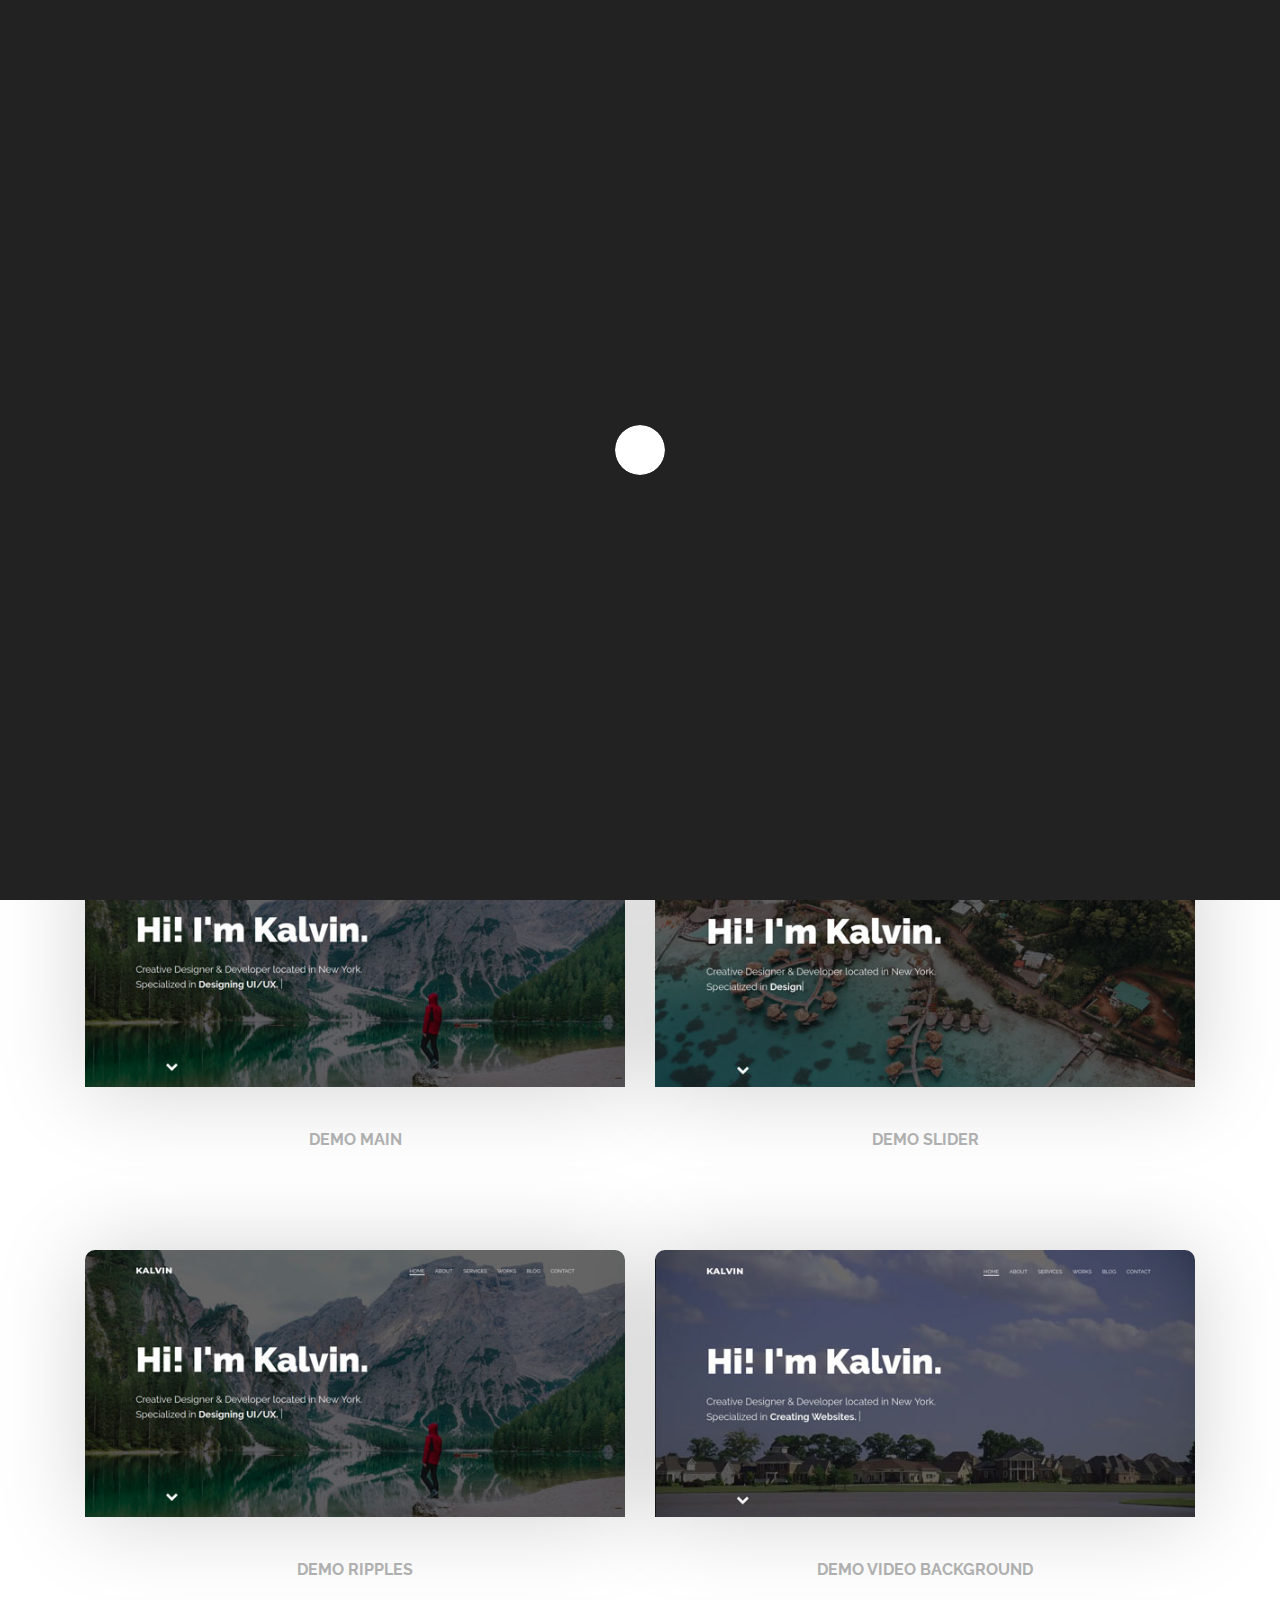
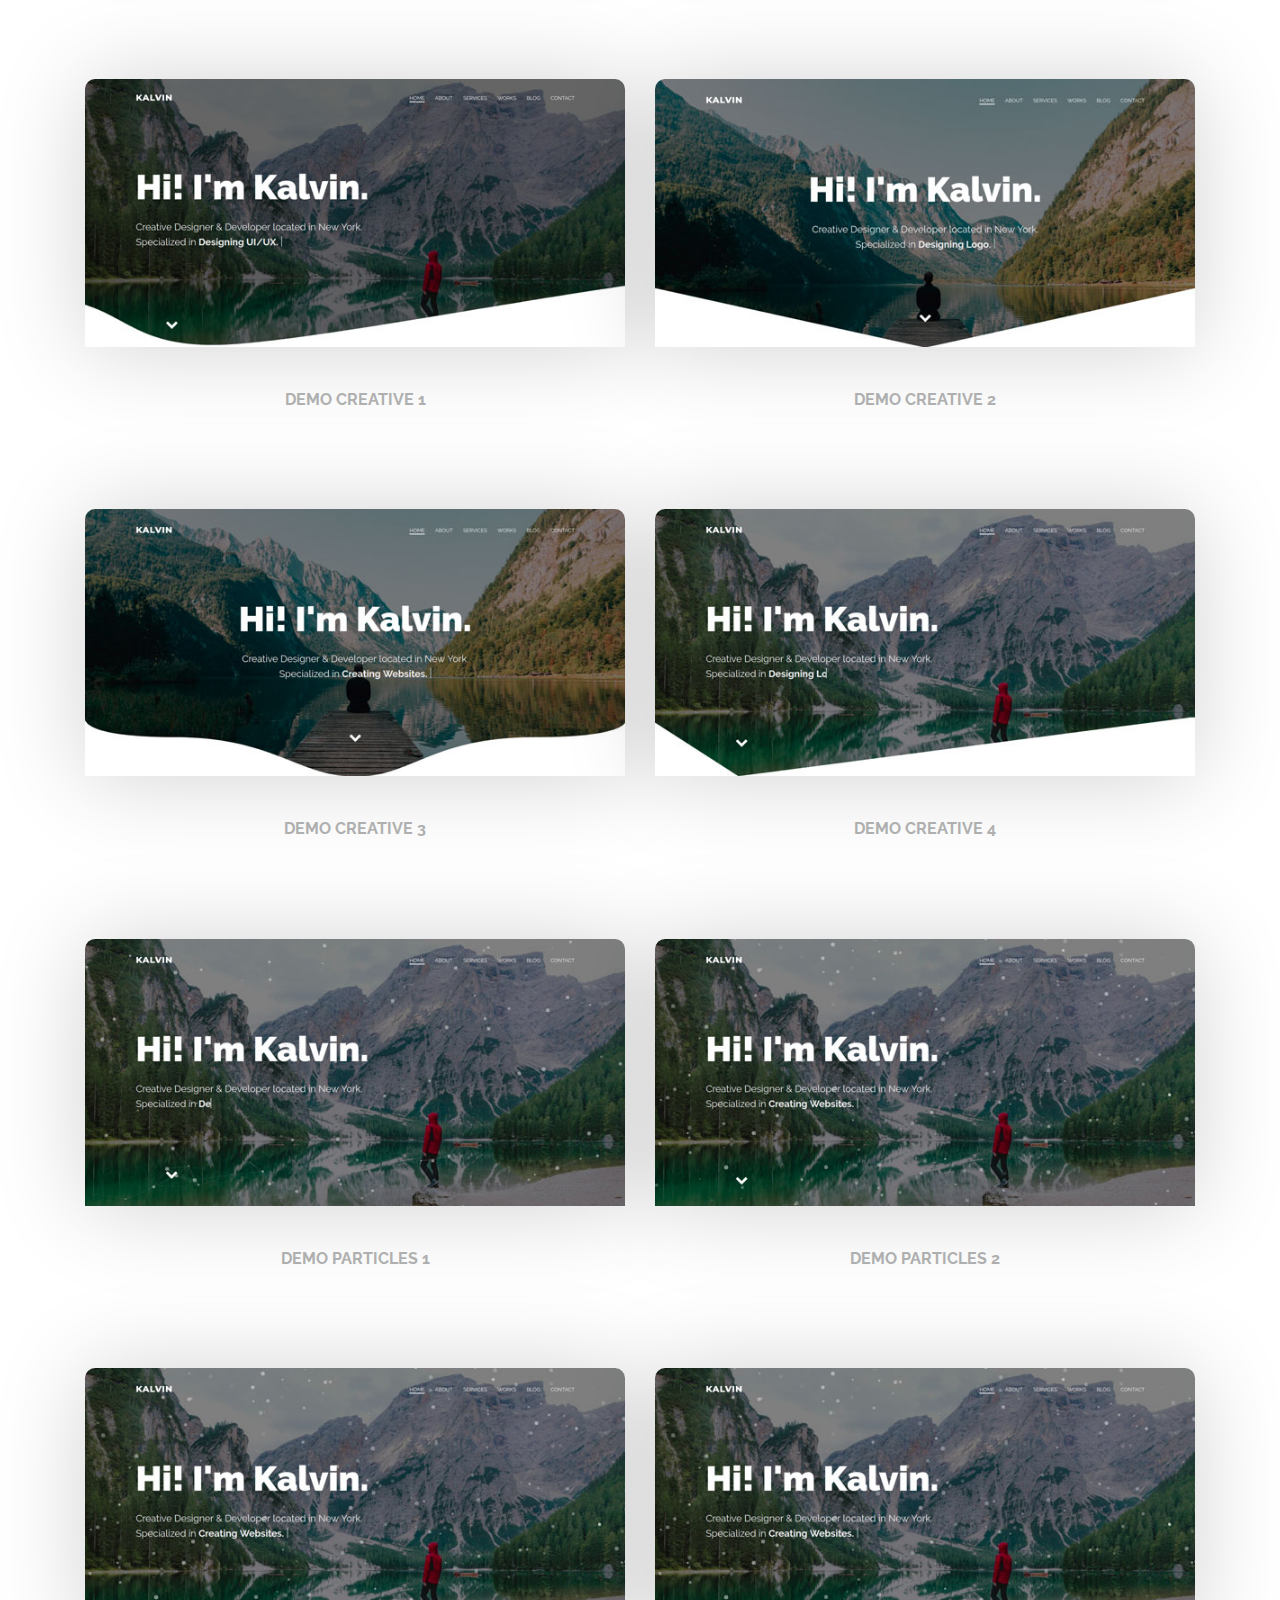
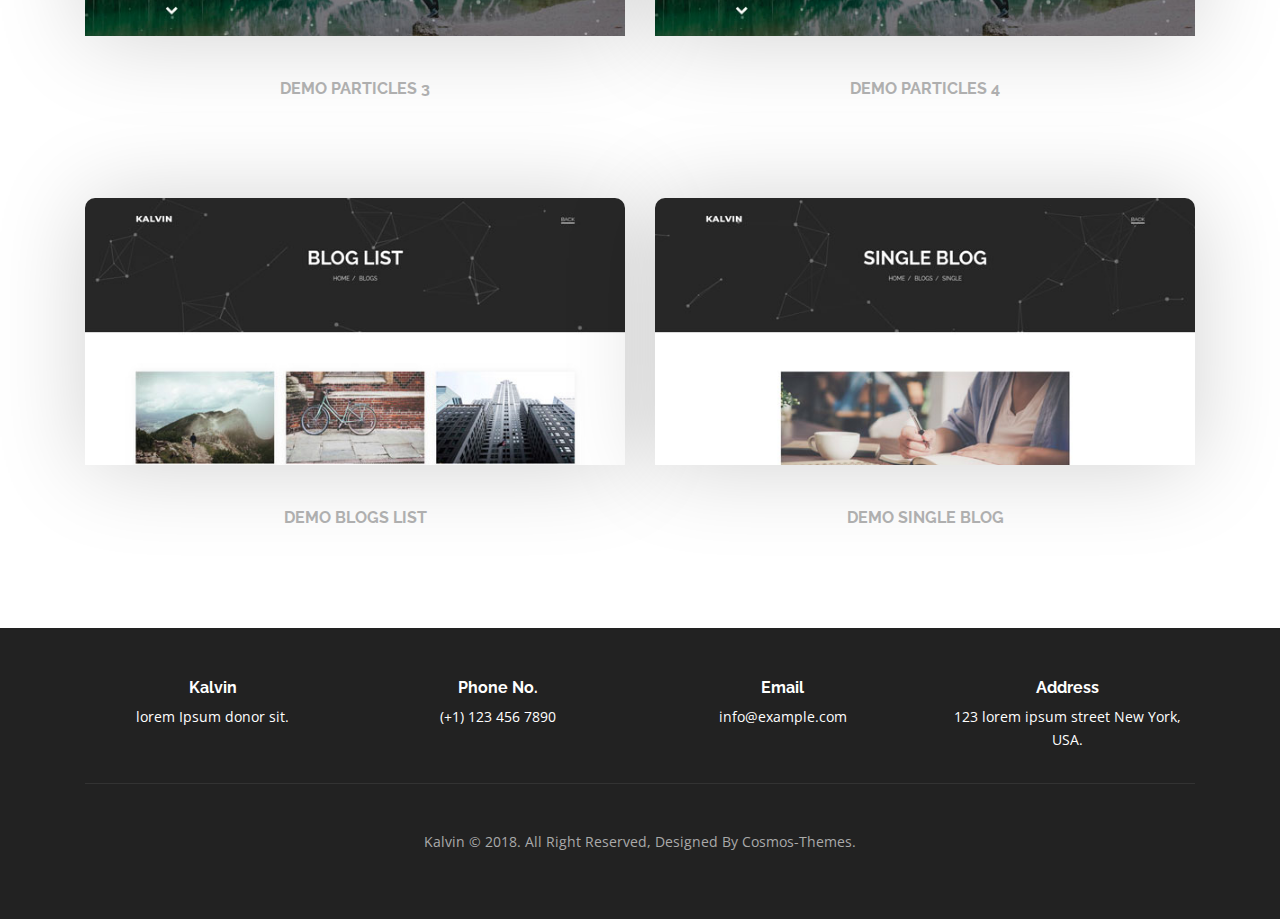
==== index.html @ 749403ce "new template" ====
<!DOCTYPE html>
<html lang="en">
    <head>

        <meta charset="utf-8">
        <meta http-equiv="x-ua-compatible" content="ie=edge">
        <meta name="viewport" content="width=device-width, initial-scale=1.0" />
        <meta name="keywords" content="cosmos-themes, personal, portfolio, creative, designer, onepage, clean, modern, cv, resume">
        <meta name="description" content="Kalvin Portfolio Template">
        <meta name="author" content="cosmos-themes">

        <title>Kalvin - Portfolio Template</title>

        <!-- favicon -->
        <link href="images/favicon.ico" rel="icon" type="image/png">

        <!--Font Awesome css-->
        <link rel="stylesheet" href="css/font-awesome.min.css">

        <!--Bootstrap css-->
        <link rel="stylesheet" href="css/bootstrap.css">

        <!--Owl Carousel css-->
        <link rel="stylesheet" href="css/owl.carousel.min.css">
        <link rel="stylesheet" href="css/owl.theme.default.min.css">

        <!--Magnific Popup css-->
        <link rel="stylesheet" href="css/magnific-popup.css">

        <!-- Google Fonts -->
        <link href="https://fonts.googleapis.com/css?family=Raleway:200,300,400,500,600,700,800,900%7cOpen+Sans:400,600,700,800" rel="stylesheet">

        <!--Site Main Style css-->
        <link rel="stylesheet" href="css/style.css">

        <!--Site Preview Style css-->
        <link rel="stylesheet" href="css/style-preview.css">

        <!-- Global site tag (gtag.js) - Google Analytics -->
        <script async src="https://www.googletagmanager.com/gtag/js?id=UA-122650090-1"></script>
        <script>
            window.dataLayer = window.dataLayer || [];
            function gtag(){dataLayer.push(arguments);}
            gtag('js', new Date());

            gtag('config', 'UA-122650090-1');
        </script>


    </head>
    <body>
        <!--Preloader-->
        <div class="preloader">
            <div class="loader "></div>
        </div>
        <!--Preloader-->

        <!--Navbar Start-->
        <nav class="navbar navbar-expand-lg navbar-dark">
            <div class="container">
                <!-- LOGO -->
                <a class="navbar-brand logo" href="index.html">
                    Kalvin
                </a>

                <button class="navbar-toggler collapsed" type="button" data-toggle="collapse" data-target="#navbarCollapse" aria-controls="navbarCollapse" aria-expanded="false" aria-label="Toggle navigation">
                    <span class="navbar-toggler-icon"></span>
                </button>

                <div class="navbar-collapse collapse" id="navbarCollapse">
                    <ul class="navbar-nav ml-auto">
                        <li class="nav-item">
                            <a target="_blank" href="https://themeforest.net/item/kalvin-portfolio-template/22191766?ref=cosmos-themes" class="nav-link active">Buy Template</a>
                        </li>
                    </ul>
                </div>
            </div>
        </nav>
        <!--Navbar End-->

        <!--Home Section Start-->
        <section id="promo" class="banner banner-preview" style="background-image: url('images/background/home-banner-bg.jpg')" data-stellar-background-ratio=".7">
            <div class="container">
                <!--Banner Content-->
                <div class="banner-caption">
                    <h1 class="cd-headline clip">
                        <span class="blc">Attractive</span>
                        <span class="cd-words-wrapper">
                            <b class="is-visible">Portfolio</b>
                            <b>One Page</b>
                        </span>
                    </h1>
                </div>
                <div class="arrow bounce">
                    <a class="fa fa-chevron-down fa-2x" href="#" data-scroll-nav="1"></a>
                </div>
            </div>
        </section>
        <!--Home Section End-->


        <section class="promo" data-scroll-index="1">
            <div class="container">
                <div class="row">
                    <a href="index-main.html" target="_blank" class="col-md-6 demo">
                        <figure>
                            <img src="images/promo/promo-main.jpg" alt="">
                            <figcaption>Demo Main</figcaption>
                        </figure>
                    </a>
                    <a href="index-slider.html" target="_blank" class="col-md-6 demo">
                        <figure>
                            <img src="images/promo/promo-slider.jpg" alt="">
                            <figcaption>Demo Slider</figcaption>
                        </figure>
                    </a>
                    <a href="index-ripples.html" target="_blank" class="col-md-6 demo">
                        <figure>
                            <img src="images/promo/promo-main.jpg" alt="">
                            <figcaption>Demo Ripples</figcaption>
                        </figure>
                    </a>
                    <a href="index-videobg.html" target="_blank" class="col-md-6 demo">
                        <figure>
                            <img src="images/promo/promo-videobg.jpg" alt="">
                            <figcaption>Demo Video Background</figcaption>
                        </figure>
                    </a>
                    <a href="index-creative1.html" target="_blank" class="col-md-6 demo">
                        <figure>
                            <img src="images/promo/promo-creative1.jpg" alt="">
                            <figcaption>Demo Creative 1</figcaption>
                        </figure>
                    </a>
                    <a href="index-creative2.html" target="_blank" class="col-md-6 demo">
                        <figure>
                            <img src="images/promo/promo-creative2.jpg" alt="">
                            <figcaption>Demo Creative 2</figcaption>
                        </figure>
                    </a>
                    <a href="index-creative3.html" target="_blank" class="col-md-6 demo">
                        <figure>
                            <img src="images/promo/promo-creative3.jpg" alt="">
                            <figcaption>Demo Creative 3</figcaption>
                        </figure>
                    </a>
                    <a href="index-creative4.html" target="_blank" class="col-md-6 demo">
                        <figure>
                            <img src="images/promo/promo-creative4.jpg" alt="">
                            <figcaption>Demo Creative 4</figcaption>
                        </figure>
                    </a>
                    <a href="index-particles1.html" target="_blank" class="col-md-6 demo">
                        <figure>
                            <img src="images/promo/promo-particles1.jpg" alt="">
                            <figcaption>Demo Particles 1</figcaption>
                        </figure>
                    </a>
                    <a href="index-particles2.html" target="_blank" class="col-md-6 demo">
                        <figure>
                            <img src="images/promo/promo-particles2.jpg" alt="">
                            <figcaption>Demo Particles 2</figcaption>
                        </figure>
                    </a>
                    <a href="index-particles3.html" target="_blank" class="col-md-6 demo">
                        <figure>
                            <img src="images/promo/promo-particles2.jpg" alt="">
                            <figcaption>Demo Particles 3</figcaption>
                        </figure>
                    </a>
                    <a href="index-particles4.html" target="_blank" class="col-md-6 demo">
                        <figure>
                            <img src="images/promo/promo-particles2.jpg" alt="">
                            <figcaption>Demo Particles 4</figcaption>
                        </figure>
                    </a>
                    <a href="blogs-page.html" target="_blank" class="col-md-6 demo">
                        <figure>
                            <img src="images/promo/promo-blog-list.jpg" alt="">
                            <figcaption>Demo Blogs List</figcaption>
                        </figure>
                    </a>
                    <a href="single-blog.html" target="_blank" class="col-md-6 demo">
                        <figure>
                            <img src="images/promo/promo-blog-single.jpg" alt="">
                            <figcaption>Demo Single Blog</figcaption>
                        </figure>
                    </a>
                </div>
            </div>
        </section>

        <!--Footer Start-->
        <footer class="pt-50 pb-50">
            <div class="container">
                <div class="row text-center">
                    <div class="col-md-3 col-sm-6">
                        <div class="contact-info">
                            <h5>Kalvin</h4>
                            <p>lorem Ipsum donor sit.</p>
                        </div>
                    </div>
                    <div class="col-md-3 col-sm-6">
                        <div class="contact-info">
                            <h5>Phone No.</h4>
                            <p>(+1) 123 456 7890</p>
                        </div>
                    </div>
                    <div class="col-md-3 col-sm-6">
                        <div class="contact-info">
                            <h5>Email</h4>
                            <p>info@example.com</p>
                        </div>
                    </div>
                    <div class="col-md-3 col-sm-6">
                        <div class="contact-info">
                            <h5>Address</h4>
                            <p>123 lorem ipsum street New York, USA.</p>
                        </div>
                    </div>
                </div>
                <div class="row text-center">
                    <div class="col-md-12">
                        <hr>
                        <p class="copy pt-30">
                            Kalvin &copy; 2018. All Right Reserved, Designed By Cosmos-Themes.
                        </p>
                    </div>
                </div>
            </div>
        </footer>
        <!--Footer End-->

        <!--Jquery js-->
        <script src="https://code.jquery.com/jquery-3.0.0.min.js"></script>
        <!--Bootstrap js-->
        <script src="js/bootstrap.min.js"></script>
        <!--Stellar js-->
        <script src="js/jquery.stellar.js"></script>
        <!--Animated Headline js-->
        <script src="js/animated.headline.js"></script>
        <!--Owl Carousel js-->
        <script src="js/owl.carousel.min.js"></script>
        <!--ScrollIt js-->
        <script src="js/scrollIt.min.js"></script>
        <!--Isotope js-->
        <script src="js/isotope.pkgd.min.js"></script>
        <!--Magnific Popup js-->
        <script src="js/jquery.magnific-popup.min.js"></script>
        <!--Ripples js-->
        <script src="js/jquery.ripples-min.js"></script>
        <!--Site Main js-->
        <script src="js/main.js"></script>

    </body>
</html>
---- css/style.css ----
/************ CSS Styles ************

    Template Name: Kalvin - Portfolio Template
    Author: cosmos-themes
    version: 1.0
    Copyright: 2018

************************************/
/*==================================

        Table of Content

        1. Body and Core Css
        2. Preloader
        3. Navbar
        4. Banner Section
        5. About Section
        6. Services Section
        7. Stats Section
        8. Portfolio Section
        9. Blogs Section
        10. Testimonial Section
        11. Contact Form Section
        12. Footer
        13. Blogs Page
        14. Single Blog Page
        15. Mobile Responsive

==================================*/
/*============ 1. Body and Core Css ============*/
* {
  -webkit-box-sizing: border-box;
  box-sizing: border-box;
  padding: 0;
  margin: 0;
  text-decoration: none !important;
  list-style: none !important;
  outline: none !important; }

h1,
h2,
h3,
h4,
h5,
h6 {
  color: #222; }

img {
  width: 100%;
  height: auto; }

a,
a:hover,
a:focus {
  color: inherit; }

body {
  font-family: "Raleway", san-serif;
  position: relative;
  font-size: 16px;
  line-height: 1.65;
  color: #484848;
  -webkit-font-smoothing: antialiased; }

p {
  font-size: 16px;
  line-height: 1.65;
  font-family: "Open Sans", sans-serif; }

span {
  display: inline-block; }

/*===========Margin And Paddings============*/
.mt-0 {
  margin-top: 0 !important; }

.mt-5 {
  margin-top: 5px !important; }

.mt-10 {
  margin-top: 10px !important; }

.mt-15 {
  margin-top: 15px !important; }

.mt-20 {
  margin-top: 20px !important; }

.mt-25 {
  margin-top: 25px !important; }

.mt-30 {
  margin-top: 30px !important; }

.mt-35 {
  margin-top: 35px !important; }

.mt-40 {
  margin-top: 40px !important; }

.mt-45 {
  margin-top: 45px !important; }

.mt-50 {
  margin-top: 50px !important; }

.mt-55 {
  margin-top: 55px !important; }

.mt-60 {
  margin-top: 60px !important; }

.mt-62 {
  margin-top: 62px !important; }

.mt-65 {
  margin-top: 65px !important; }

.mt-70 {
  margin-top: 70px !important; }

.mt-75 {
  margin-top: 75px !important; }

.mt-80 {
  margin-top: 80px !important; }

.mt-85 {
  margin-top: 85px !important; }

.mt-90 {
  margin-top: 90px !important; }

.mt-95 {
  margin-top: 95px !important; }

.mt-100 {
  margin-top: 100px !important; }

/* Custom Margin Bottom */
.mb-0 {
  margin-bottom: 0 !important; }

.mb-5 {
  margin-bottom: 5px !important; }

.mb-10 {
  margin-bottom: 10px !important; }

.mb-15 {
  margin-bottom: 15px !important; }

.mb-20 {
  margin-bottom: 20px !important; }

.mb-25 {
  margin-bottom: 25px !important; }

.mb-30 {
  margin-bottom: 30px !important; }

.mb-35 {
  margin-bottom: 35px !important; }

.mb-40 {
  margin-bottom: 40px !important; }

.mb-45 {
  margin-bottom: 45px !important; }

.mb-50 {
  margin-bottom: 50px !important; }

.mb-55 {
  margin-bottom: 55px !important; }

.mb-60 {
  margin-bottom: 60px !important; }

.mb-62 {
  margin-bottom: 62px !important; }

.mb-65 {
  margin-bottom: 65px !important; }

.mb-70 {
  margin-bottom: 70px !important; }

.mb-75 {
  margin-bottom: 75px !important; }

.mb-80 {
  margin-bottom: 80px !important; }

.mb-85 {
  margin-bottom: 85px !important; }

.mb-90 {
  margin-bottom: 90px !important; }

.mb-95 {
  margin-bottom: 95px !important; }

.mb-100 {
  margin-bottom: 100px !important; }

.m-0 {
  margin: 0px !important; }

/* Custom Padding top */
.pt-0 {
  padding-top: 0 !important; }

.pt-5 {
  padding-top: 5px !important; }

.pt-10 {
  padding-top: 10px !important; }

.pt-15 {
  padding-top: 15px !important; }

.pt-20 {
  padding-top: 20px !important; }

.pt-25 {
  padding-top: 25px !important; }

.pt-30 {
  padding-top: 30px !important; }

.pt-35 {
  padding-top: 35px !important; }

.pt-40 {
  padding-top: 40px !important; }

.pt-45 {
  padding-top: 45px !important; }

.pt-50 {
  padding-top: 50px !important; }

.pt-55 {
  padding-top: 55px !important; }

.pt-60 {
  padding-top: 60px !important; }

.pt-65 {
  padding-top: 65px !important; }

.pt-70 {
  padding-top: 70px !important; }

.pt-75 {
  padding-top: 75px !important; }

.pt-80 {
  padding-top: 80px !important; }

.pt-85 {
  padding-top: 85px !important; }

.pt-90 {
  padding-top: 90px !important; }

.pt-95 {
  padding-top: 95px !important; }

.pt-100 {
  padding-top: 100px !important; }

/* Custom Padding top */
.pb-0 {
  padding-bottom: 0 !important; }

.pb-5 {
  padding-bottom: 5px !important; }

.pb-10 {
  padding-bottom: 10px !important; }

.pb-15 {
  padding-bottom: 15px !important; }

.pb-20 {
  padding-bottom: 20px !important; }

.pb-25 {
  padding-bottom: 25px !important; }

.pb-30 {
  padding-bottom: 30px !important; }

.pb-35 {
  padding-bottom: 35px !important; }

.pb-40 {
  padding-bottom: 40px !important; }

.pb-45 {
  padding-bottom: 45px !important; }

.pb-50 {
  padding-bottom: 50px !important; }

.pb-55 {
  padding-bottom: 55px !important; }

.pb-60 {
  padding-bottom: 60px !important; }

.pb-65 {
  padding-bottom: 65px !important; }

.pb-70 {
  padding-bottom: 70px !important; }

.pb-75 {
  padding-bottom: 75px !important; }

.pb-80 {
  padding-bottom: 80px !important; }

.pb-85 {
  padding-bottom: 85px !important; }

.pb-90 {
  padding-bottom: 90px !important; }

.pb-95 {
  padding-bottom: 95px !important; }

.pb-100 {
  padding-bottom: 100px !important; }

.p-0 {
  padding: 0 !important; }

/*===========Helpers Css============*/
.heading {
  margin-bottom: 50px; }
  .heading h6 {
    font-size: 16px;
    font-weight: 500;
    margin-bottom: 10px;
    text-transform: uppercase; }
  .heading h2 {
    font-size: 32px;
    font-weight: 600;
    text-transform: uppercase; }

.owl-theme .owl-dot span {
  width: 20px !important; }

.bg-gray {
  background-color: #f2f2f2; }

.main-btn {
  display: inline-block;
  background-color: #222;
  padding: 10px 20px;
  border: 2px solid #222;
  color: #fff;
  text-transform: uppercase;
  -webkit-transition: .2s background-color ease;
  -o-transition: .2s background-color ease;
  transition: .2s background-color ease;
  font-size: 13px;
  font-weight: 600;
  cursor: pointer; }
  .main-btn:hover {
    color: #222;
    background-color: transparent; }

.bread-crumb a {
  color: #fff;
  display: inline-block;
  margin: 0 10px;
  position: relative;
  font-size: 14px;
  text-transform: uppercase; }
  .bread-crumb a:before {
    content: "/";
    position: absolute;
    right: -15px; }
  .bread-crumb a:last-child:before {
    display: none; }

blockquote {
  font-size: 15px;
  color: #222;
  border-left: 4px solid #222;
  padding-left: 20px;
  margin: 40px 0;
  font-weight: 500; }

/*============ 2. Preloader  ============*/
.preloader {
  position: fixed;
  background-color: #fff;
  z-index: 9999;
  height: 100%;
  width: 100%;
  -webkit-transition: .1s all ease;
  -o-transition: .1s all ease;
  transition: .1s all ease;
  -webkit-transition-delay: .5s;
  -o-transition-delay: .5s;
  transition-delay: .5s; }
  .preloader.loaded {
    opacity: 0;
    visibility: hidden; }
  .preloader:before, .preloader:after {
    content: "";
    position: absolute;
    height: 50%;
    width: 100%;
    background-color: #222;
    -webkit-transition: .5s all ease;
    -o-transition: .5s all ease;
    transition: .5s all ease; }
  .preloader:before {
    top: 0;
    left: 0; }
  .preloader:after {
    bottom: 0;
    left: 0; }
  .preloader.loaded:before, .preloader.loaded:after {
    height: 0%; }

.preloader .loader {
  width: 50px;
  height: 50px;
  -webkit-border-radius: 50%;
  border-radius: 50%;
  position: fixed;
  top: 50%;
  left: 50%;
  -webkit-transform: translate(-50%, -50%);
  -ms-transform: translate(-50%, -50%);
  transform: translate(-50%, -50%);
  z-index: 1;
  background-color: #fff;
  -webkit-transition: .2s all ease;
  -o-transition: .2s all ease;
  transition: .2s all ease;
  -webkit-animation: 1s infinite ease-in-out;
  animation: 1s infinite ease-in-out; }
  .preloader .loader:before, .preloader .loader:after {
    -webkit-animation: .8s infinite ease-in-out;
    animation: .8s infinite ease-in-out;
    width: 100%;
    height: 100%;
    -webkit-border-radius: 50%;
    border-radius: 50%;
    position: absolute;
    top: 0;
    left: 0; }
  .preloader .loader:before {
    content: '';
    border: 10px solid #222;
    top: -10px;
    left: -10px;
    -webkit-box-sizing: content-box;
    box-sizing: content-box;
    -webkit-animation-name: anim-loader;
    animation-name: anim-loader; }

.preloader.loaded .loader {
  opacity: 0; }

@-webkit-keyframes anim-loader {
  0% {
    -webkit-transform: scale(0);
    transform: scale(0); }
  100% {
    -webkit-transform: scale(1);
    transform: scale(1); } }

@keyframes anim-loader {
  0% {
    -webkit-transform: scale(0);
    transform: scale(0); }
  100% {
    -webkit-transform: scale(1);
    transform: scale(1); } }

/*============ 3. Navbar ============*/
nav.navbar {
  position: absolute;
  width: 100%;
  top: 0;
  z-index: 999;
  padding-top: 30px;
  padding-bottom: 20px;
  -webkit-transition: all .5s ease;
  -o-transition: all .5s ease;
  transition: all .5s ease; }
  nav.navbar .logo {
    font-size: 22px;
    font-weight: 800;
    text-transform: uppercase;
    letter-spacing: 1px;
    color: #fff;
    font-family: 'Montserrat', sans-serif; }
  nav.navbar .navbar-toggler {
    border: 0; }
    nav.navbar .navbar-toggler .navbar-toggler-icon {
      background-image: url("data:image/svg+xml;charset=utf8,%3Csvg viewBox='0 0 32 32' xmlns='http://www.w3.org/2000/svg'%3E%3Cpath stroke='rgba(255,255,255, 1)' stroke-width='2' stroke-linecap='round' stroke-miterlimit='10' d='M4 8h24M4 16h24M4 24h24'/%3E%3C/svg%3E"); }
  nav.navbar .nav-item {
    font-size: 13px;
    font-weight: 400;
    padding-right: 13px;
    padding-left: 13px;
    color: #fff;
    text-transform: uppercase; }
    nav.navbar .nav-item:first-child {
      padding-left: 0; }
    nav.navbar .nav-item:last-child {
      padding-right: 0; }
    nav.navbar .nav-item .nav-link {
      color: #fff;
      position: relative;
      text-decoration: none;
      padding: 0; }
      nav.navbar .nav-item .nav-link:before {
        content: "";
        position: absolute;
        width: 100%;
        height: 2px;
        bottom: 0;
        left: 0;
        background-color: #fff;
        visibility: hidden;
        -webkit-transform: scaleX(0);
        -ms-transform: scaleX(0);
        transform: scaleX(0);
        -webkit-transition: all 0.3s ease-in-out 0s;
        -o-transition: all 0.3s ease-in-out 0s;
        transition: all 0.3s ease-in-out 0s; }
      nav.navbar .nav-item .nav-link.active:before {
        visibility: visible;
        -webkit-transform: scaleX(1);
        -ms-transform: scaleX(1);
        transform: scaleX(1); }

nav.fixed-top {
  position: fixed;
  padding-top: 13px;
  padding-bottom: 13px;
  background-color: #fff;
  -webkit-box-shadow: 0px 0px 18px 1px rgba(0, 0, 0, 0.1);
  box-shadow: 0px 0px 18px 1px rgba(0, 0, 0, 0.1); }
  nav.fixed-top .logo {
    color: #000; }
    nav.fixed-top .logo:focus, nav.fixed-top .logo:hover {
      color: #000; }
  nav.fixed-top .navbar-toggler .navbar-toggler-icon {
    background-image: url("data:image/svg+xml;charset=utf8,%3Csvg viewBox='0 0 32 32' xmlns='http://www.w3.org/2000/svg'%3E%3Cpath stroke='rgba(0,0,0, 1)' stroke-width='2' stroke-linecap='round' stroke-miterlimit='10' d='M4 8h24M4 16h24M4 24h24'/%3E%3C/svg%3E"); }
  nav.fixed-top .nav-item {
    color: #000; }
    nav.fixed-top .nav-item .nav-link {
      color: #000 !important; }
      nav.fixed-top .nav-item .nav-link:before {
        background-color: #000; }

/*============ 4. Banner Section============*/
.banner {
  width: 100%;
  -webkit-background-size: cover;
  background-size: cover;
  background-repeat: no-repeat;
  position: relative;
  overflow: hidden; }
  .banner:after {
    content: " ";
    position: absolute;
    top: 0;
    bottom: 0;
    left: 0;
    right: 0;
    background-color: #000;
    z-index: 2;
    opacity: .5; }
  .banner .banner-caption {
    top: 50%;
    position: absolute;
    color: #fff;
    z-index: 11;
    width: 100%;
    -webkit-transform: translateY(-50%);
    -ms-transform: translateY(-50%);
    transform: translateY(-50%); }
    .banner .banner-caption h1 {
      font-size: 88px;
      font-weight: 900;
      color: #fff; }
    .banner .banner-caption p {
      font-size: 24px;
      font-family: "Raleway", san-serif;
      color: #eee; }

.cd-headline {
  font-size: 3rem;
  line-height: 1.2; }

.cd-words-wrapper {
  display: inline-block;
  position: relative;
  text-align: left; }

.cd-words-wrapper b {
  display: inline-block;
  position: absolute;
  white-space: nowrap;
  left: 0;
  top: 0; }

.cd-words-wrapper b.is-visible {
  position: relative; }

.no-js .cd-words-wrapper b {
  opacity: 0; }

.no-js .cd-words-wrapper b.is-visible {
  opacity: 1; }

/* xclip */
.cd-headline.clip span {
  display: inline-block;
  padding: .2em 0; }

.cd-headline.clip .cd-words-wrapper {
  overflow: hidden;
  vertical-align: top; }

.cd-headline.clip .cd-words-wrapper::after {
  /* line */
  content: '';
  position: absolute;
  top: 10%;
  right: 0;
  width: 2px;
  height: 70%;
  background-color: #aebcb9; }

.cd-headline.clip b {
  opacity: 0; }

.cd-headline b.is-visible {
  opacity: 1;
  font-weight: 700; }

.arrow {
  position: absolute;
  bottom: 10vh;
  width: 100vw;
  z-index: 20;
  padding-left: 75px; }
  .arrow a {
    color: #fff; }

.bounce {
  -webkit-animation: bounce 2s infinite;
  animation: bounce 2s infinite; }

@-webkit-keyframes bounce {
  0%, 20%, 50%, 80%, 100% {
    -webkit-transform: translateY(0);
    transform: translateY(0); }
  40% {
    -webkit-transform: translateY(-30px);
    transform: translateY(-30px); }
  60% {
    -webkit-transform: translateY(-15px);
    transform: translateY(-15px); } }

@keyframes bounce {
  0%, 20%, 50%, 80%, 100% {
    -webkit-transform: translateY(0);
    transform: translateY(0); }
  40% {
    -webkit-transform: translateY(-30px);
    transform: translateY(-30px); }
  60% {
    -webkit-transform: translateY(-15px);
    transform: translateY(-15px); } }

/*===Slider Page===*/
.banner .banner-slider {
  position: absolute;
  left: 0;
  top: 0;
  width: 100%;
  z-index: -1; }

/*===Creative Page===*/
#home-svg {
  height: 150px;
  width: 100vw;
  position: absolute;
  bottom: 0px;
  left: 0;
  z-index: 3; }
  #home-svg .p-curve {
    fill: #fff; }

/*===Center Banner Captions===*/
.banner-centered .banner-caption {
  text-align: center; }

.banner-centered .arrow {
  padding-left: 0;
  text-align: center; }

/*===Banner Particles 1===*/
.banner #particles-js {
  position: absolute;
  top: 0;
  left: 0;
  height: 100vh;
  width: 100%;
  z-index: 15; }

/*============ 5. About Section ============*/
section.about .about-img {
  position: relative; }
  section.about .about-img:before {
    content: "";
    background-color: #f2f2f2;
    width: 100%;
    height: 100%;
    position: absolute;
    bottom: -10%;
    left: -10%;
    z-index: 0; }
  section.about .about-img img {
    position: relative;
    width: 100%;
    z-index: 1;
    -webkit-box-shadow: 0 0 85px 0 rgba(0, 0, 0, 0.14);
    box-shadow: 0 0 85px 0 rgba(0, 0, 0, 0.14); }

section.about .about-content .about-heading {
  margin-bottom: 20px; }
  section.about .about-content .about-heading h2 {
    font-size: 32px;
    font-weight: 600;
    text-transform: uppercase; }
  section.about .about-content .about-heading span {
    font-family: "Raleway", san-serif;
    color: #222;
    font-size: 19px; }

section.about .about-content p {
  line-height: 28px; }

section.about .about-content .social-icons {
  margin-top: 30px; }
  section.about .about-content .social-icons a {
    display: inline-block;
    font-size: 15px;
    line-height: 26px;
    text-align: center;
    margin-right: 10px;
    background-color: #222;
    -webkit-border-radius: 50%;
    border-radius: 50%;
    border: 2px solid #222;
    width: 30px;
    height: 30px;
    -webkit-transition: .2s all ease;
    -o-transition: .2s all ease;
    transition: .2s all ease; }
    section.about .about-content .social-icons a .fa {
      color: #fff;
      -webkit-transition: .2s all ease;
      -o-transition: .2s all ease;
      transition: .2s all ease; }
    section.about .about-content .social-icons a:hover {
      border: 2px solid #222;
      background: transparent;
      line-height: 26px; }
      section.about .about-content .social-icons a:hover .fa {
        color: #222; }

section.about .about-content .about-button {
  margin-top: 40px; }

/*============ 6. Services Section ============*/
section.services .service-item {
  text-align: center;
  margin-bottom: 50px; }
  section.services .service-item .icon {
    color: #222;
    display: inline-block;
    margin-bottom: 20px;
    width: 80px;
    height: 80px;
    line-height: 78px;
    font-size: 30px;
    border: 1px solid #e3e3e3;
    -webkit-border-radius: 50%;
    border-radius: 50%;
    -webkit-transition: .5s all ease;
    -o-transition: .5s all ease;
    transition: .5s all ease; }
  section.services .service-item h4 {
    font-size: 18px;
    font-weight: 700;
    margin-bottom: 16px;
    text-transform: uppercase; }
  section.services .service-item:hover .icon {
    -webkit-box-shadow: 0 5px 30px #e3e3e3;
    box-shadow: 0 5px 30px #e3e3e3;
    border-color: #f2f2f2; }

/*============ 7. Stats Section ============*/
.stats {
  -webkit-background-size: cover;
  background-size: cover;
  background-repeat: no-repeat;
  background-position: center;
  background-attachment: fixed;
  position: relative;
  overflow: hidden; }
  .stats:after {
    content: " ";
    position: absolute;
    top: 0;
    bottom: 0;
    left: 0;
    right: 0;
    background-color: #000;
    z-index: 2;
    opacity: .60; }
  .stats .single-stat {
    text-align: center;
    color: #fff;
    z-index: 10;
    position: relative; }
    .stats .single-stat .stat-icon .fa {
      font-size: 30px;
      padding-bottom: 10px;
      margin-bottom: 10px;
      border-bottom: 3px solid #fff; }
    .stats .single-stat h2 {
      color: #fff;
      font-weight: 800; }
    .stats .single-stat p {
      font-weight: 600;
      margin-bottom: 30px; }

/*============ 8. Portfolio Section ============*/
section.portfolio .portfolio-filter {
  margin-bottom: 40px; }
  section.portfolio .portfolio-filter ul li {
    display: inline-block;
    font-size: 14px;
    margin-right: 20px;
    color: #222;
    position: relative;
    font-family: "Raleway", san-serif;
    cursor: pointer;
    text-transform: uppercase; }
    section.portfolio .portfolio-filter ul li:last-child {
      margin-right: 0; }
      section.portfolio .portfolio-filter ul li:last-child:before {
        visibility: hidden; }
    section.portfolio .portfolio-filter ul li:before {
      content: "/";
      position: absolute;
      right: -15px;
      font-weight: 400; }
    section.portfolio .portfolio-filter ul li.sel-item {
      font-weight: 600; }

section.portfolio .portfolio-items .item {
  margin-bottom: 30px; }
  section.portfolio .portfolio-items .item .item-content {
    position: relative;
    overflow: hidden; }
    section.portfolio .portfolio-items .item .item-content:before {
      content: "";
      position: absolute;
      top: 10px;
      right: 10px;
      bottom: 10px;
      left: 10px;
      background-color: rgba(255, 255, 255, 0.9);
      opacity: 0;
      -webkit-transform: scale(0.8);
      -ms-transform: scale(0.8);
      transform: scale(0.8);
      -webkit-transition: .5s all ease;
      -o-transition: .5s all ease;
      transition: .5s all ease; }
    section.portfolio .portfolio-items .item .item-content:hover:before {
      -webkit-transform: scale(1);
      -ms-transform: scale(1);
      transform: scale(1);
      opacity: 1; }
    section.portfolio .portfolio-items .item .item-content .item-overlay {
      position: absolute;
      width: 100%;
      top: 50%;
      -webkit-transform: translateY(-50%);
      -ms-transform: translateY(-50%);
      transform: translateY(-50%);
      text-align: center; }
      section.portfolio .portfolio-items .item .item-content .item-overlay h6 {
        text-transform: uppercase;
        -webkit-transform: translateY(-10px);
        -ms-transform: translateY(-10px);
        transform: translateY(-10px);
        opacity: 0;
        -webkit-transition: .5s all ease;
        -o-transition: .5s all ease;
        transition: .5s all ease;
        font-size: 14px;
        font-weight: 800;
        letter-spacing: 1px; }
      section.portfolio .portfolio-items .item .item-content .item-overlay .icons .icon {
        -webkit-transform: translateY(10px);
        -ms-transform: translateY(10px);
        transform: translateY(10px);
        -webkit-transition: .5s all ease;
        -o-transition: .5s all ease;
        transition: .5s all ease;
        opacity: 0; }
        section.portfolio .portfolio-items .item .item-content .item-overlay .icons .icon a {
          display: inline-block;
          -webkit-transition: .5s all ease;
          -o-transition: .5s all ease;
          transition: .5s all ease;
          height: 40px;
          width: 40px;
          margin-top: 30px;
          background-color: #fff;
          font-size: 22px;
          line-height: 40px;
          color: #222;
          -webkit-border-radius: 20%;
          border-radius: 20%;
          -webkit-box-shadow: 0 0 10px rgba(0, 0, 0, 0.45);
          box-shadow: 0 0 10px rgba(0, 0, 0, 0.45); }
    section.portfolio .portfolio-items .item .item-content:hover .item-overlay h6, section.portfolio .portfolio-items .item .item-content:hover .item-overlay .icons .icon {
      -webkit-transform: translateY(0);
      -ms-transform: translateY(0);
      transform: translateY(0);
      opacity: 1; }

/*============ 9. Blogs Section ============*/
.blogs .owl-carousel .owl-stage-outer {
  padding: 15px 0; }

.blogs .blog-item {
  -webkit-box-shadow: 0px 0px 30px -4px rgba(0, 0, 0, 0.1);
  box-shadow: 0px 0px 30px -4px rgba(0, 0, 0, 0.1); }
  .blogs .blog-item .blog-img {
    position: relative;
    overflow: hidden; }
    .blogs .blog-item .blog-img img {
      display: block;
      width: 100%;
      -webkit-transition: all .5s;
      -o-transition: all .5s;
      transition: all .5s; }
      .blogs .blog-item .blog-img img:hover {
        -webkit-transform: scale(1.15);
        -ms-transform: scale(1.15);
        transform: scale(1.15); }
  .blogs .blog-item .blog-content {
    padding: 30px 15px 15px;
    background: #fff; }
    .blogs .blog-item .blog-content h3 {
      font-size: 20px;
      font-weight: 600;
      color: #222;
      margin-bottom: 15px; }
    .blogs .blog-item .blog-content p {
      padding-bottom: 20px;
      border-bottom: 1px solid #f7f7f7;
      margin-bottom: 0; }
    .blogs .blog-item .blog-content .blog-meta {
      padding-top: 15px; }
      .blogs .blog-item .blog-content .blog-meta span {
        font-size: 13px;
        color: #748182; }
      .blogs .blog-item .blog-content .blog-meta .more {
        color: #222;
        border-bottom: 1px solid #aaa;
        font-weight: 600; }
      .blogs .blog-item .blog-content .blog-meta .date {
        float: right; }

.blog-list .blog-item {
  margin-bottom: 50px; }

/*============ 10. Testimonial Section ============*/
.testimonials {
  -webkit-background-size: cover;
  background-size: cover;
  background-repeat: no-repeat;
  background-position: center;
  background-attachment: fixed;
  position: relative;
  overflow: hidden; }
  .testimonials:after {
    content: " ";
    position: absolute;
    top: 0;
    bottom: 0;
    left: 0;
    right: 0;
    background-color: #000;
    z-index: 2;
    opacity: .60; }
  .testimonials .container {
    position: relative;
    z-index: 10; }
  .testimonials .testimonial-item .author-img {
    width: 120px;
    height: 120px;
    -webkit-border-radius: 50%;
    border-radius: 50%;
    overflow: hidden;
    margin: 0 auto 15px; }
  .testimonials .testimonial-item p {
    word-spacing: 2px;
    color: #fff; }
  .testimonials .testimonial-item h5 {
    font-size: 24px;
    font-weight: 600;
    margin: 20px 0 5px;
    color: #fff; }
  .testimonials .testimonial-item span {
    font-size: 14px;
    font-weight: 600;
    color: #fff;
    margin-bottom: 20px;
    display: block; }

/*============ 11. Contact Section ============*/
.contact .single-info {
  position: relative;
  padding: 30px;
  margin-bottom: 15px;
  background-color: #f5f5f5;
  -webkit-box-shadow: 0 0 20px rgba(0, 0, 0, 0.2);
  box-shadow: 0 0 20px rgba(0, 0, 0, 0.2); }
  .contact .single-info .info-icon {
    position: absolute;
    top: 25px;
    left: 30px;
    width: 50px;
    height: 50px;
    font-size: 18px;
    color: #fff;
    background-color: #222;
    text-align: center;
    line-height: 50px;
    -webkit-border-radius: 50%;
    border-radius: 50%; }
  .contact .single-info .info-content {
    padding-left: 70px; }
    .contact .single-info .info-content h5 {
      margin-bottom: 5px;
      text-transform: capitalize;
      font-size: 14px;
      font-weight: 700;
      line-height: 1.2; }
    .contact .single-info .info-content p {
      margin-bottom: 0;
      font-size: 15px; }

.contact #contact-form .form-group {
  margin-bottom: 24px; }
  .contact #contact-form .form-group .form-control {
    font-size: 14px;
    font-family: "Open Sans", sans-serif;
    -webkit-box-shadow: none;
    box-shadow: none;
    -webkit-border-radius: 0;
    border-radius: 0;
    color: #222;
    border: 0;
    border-bottom: 2px solid #222;
    height: 3em;
    -webkit-transition: all .4s ease;
    -o-transition: all .4s ease;
    transition: all .4s ease; }
  .contact #contact-form .form-group textarea.form-control {
    height: auto;
    resize: none; }
  .contact #contact-form .form-group .con-error {
    border-color: red; }

.contact #contact-form .form-control:hover, .contact #contact-form .form-control:active, .contact #contact-form .form-control:focus {
  -webkit-box-shadow: none;
  -moz-webkit-box-shadow: none;
  box-shadow: none;
  border-color: #222; }

/*============ 12. Footer  ============*/
footer {
  background: #222; }
  footer .contact-info h5 {
    color: #fff;
    font-size: 16px;
    font-weight: 700; }
  footer .contact-info p {
    color: #fff;
    font-size: 14px; }
  footer hr {
    border-color: #333; }
  footer .copy {
    font-size: 14px;
    color: #aaa; }

/*============ 13. Blogs Page ============*/
section.banner-blog {
  height: 50vh;
  background-color: #222;
  position: relative;
  overflow: hidden; }
  section.banner-blog #particles-js {
    width: 100%;
    height: 100%; }
  section.banner-blog .banner-caption {
    position: absolute;
    top: 50%;
    -webkit-transform: translateY(-50%);
    -ms-transform: translateY(-50%);
    transform: translateY(-50%);
    width: 100%;
    text-align: center; }
    section.banner-blog .banner-caption h1 {
      color: #fff;
      font-size: 48px;
      font-weight: 700;
      text-transform: uppercase; }

/*============ 14. Single Blog Page ============*/
.blog-detail .blog-heading {
  margin-bottom: 30px; }
  .blog-detail .blog-heading h2 {
    font-size: 32px;
    font-weight: 700;
    margin: 25px 0 10px 0; }
  .blog-detail .blog-heading .blog-meta span {
    font-size: 14px; }

.blog-detail .blog-content {
  margin-bottom: 90px; }
  .blog-detail .blog-content p {
    line-height: 28px; }

.blog-detail .comment-title {
  font-size: 24px;
  font-weight: bold;
  margin-bottom: 20px; }

.blog-detail ul.post-comment {
  float: left; }
  .blog-detail ul.post-comment li {
    width: 100%;
    float: left;
    border-bottom: 1px solid #efefef;
    padding: 15px 0;
    list-style: none; }
    .blog-detail ul.post-comment li img {
      width: 15%;
      float: left; }
    .blog-detail ul.post-comment li .comment-info {
      float: left;
      width: 85%;
      padding-left: 15px;
      margin-top: 10px; }
      .blog-detail ul.post-comment li .comment-info h3 {
        float: left;
        font-size: 16px;
        font-weight: 700;
        margin-bottom: 0; }
      .blog-detail ul.post-comment li .comment-info a {
        float: right;
        font-size: 13px;
        font-weight: 800;
        color: #222; }
      .blog-detail ul.post-comment li .comment-info span {
        float: left;
        width: 100%;
        font-size: 13px; }
      .blog-detail ul.post-comment li .comment-info p {
        font-size: 14px;
        line-height: 1.2;
        float: left;
        margin-top: 6px; }

.blog-detail .contact-form {
  padding-top: 60px;
  clear: both; }
  .blog-detail .contact-form .form-inpt {
    width: 100%;
    height: 45px;
    border: 0;
    color: #222;
    border-bottom: 2px solid #222;
    font-size: 14px;
    padding-left: 10px;
    padding-bottom: 15px;
    margin-bottom: 15px; }
  .blog-detail .contact-form textarea {
    width: 100%;
    border: 0;
    font-size: 14px;
    border-bottom: 2px solid #222;
    padding: 20px 0 0 10px;
    margin-bottom: 15px;
    height: 150px; }

/*============ 15. Mobile Responsive  ============*/
@media screen and (max-width: 991px) {
  .navbar-collapse {
    text-align: center;
    background-color: rgba(34, 34, 34, 0.9); }
    .navbar-collapse .nav-item {
      padding: 0 !important; }
      .navbar-collapse .nav-item a {
        display: inline-block;
        margin-top: 10px;
        margin-bottom: 10px; }
  .fixed-top .navbar-collapse {
    background-color: transparent; }
  .banner .banner-caption h1 {
    font-size: 75px; }
  .banner .banner-caption p {
    font-size: 21px; }
  section.about .about-img:before {
    display: none; }
  section.about .about-content {
    margin-top: 50px; }
  section.banner-blog .banner-caption h1 {
    font-size: 40px; } }

@media screen and (max-width: 767px) {
  .banner .banner-caption h1 {
    font-size: 46px; }
  .banner .banner-caption p {
    font-size: 17px; }
  .banner #home-svg {
    height: 80px; }
  section.banner-blog .banner-caption h1 {
    font-size: 32px; } }
---- css/style-preview.css ----
.banner-preview {
    height: 80vh;
}
.banner-preview .banner-caption h1 {
    font-size: 70px;
    font-weight: 700;
}
.cd-headline.clip b.is-visible {
    font-weight: 800;
}
.cd-headline.clip .cd-words-wrapper::after {
    content: '';
    position: absolute;
    top: 15%;
    right: 0;
    width: 2px;
    height: 70%;
    background-color: #aebcb9;
}


@media screen and (max-width: 991px) {
    .banner-preview .banner-caption h1 {
        font-size: 50px;
    }
}

@media screen and (max-width: 767px) {
    .banner-preview .banner-caption h1 {
        font-size: 40px;
    }
}
@media screen and (max-width: 470px) {
    .banner-preview .banner-caption h1 {
        font-size: 30px;
    }
}
.promo {
    padding-top: 100px;
}

.promo a {
    margin-bottom: 80px;
}

.promo figure img {
    width: 100%;
    border-top-left-radius: 10px;
    border-top-right-radius: 10px;
    box-shadow: 0px 2px 92px 0px rgba(0, 0, 0, 0.18);
    -moz-box-shadow: 0px 2px 92px 0px rgba(0, 0, 0, 0.18);
    -webkit-box-shadow: 0px 2px 92px 0px rgba(0, 0, 0, 0.18);
    transition: all ease 0.3s;
    -webkit-transition: all ease 0.3s;
    -moz-transition: all ease 0.3s;
}

.promo figure figcaption {
    font-size: 16px;
    text-align: center;
    font-weight: 700;
    color: #afafaf;
    margin-top: 40px;
    transition: all ease 0.3s;
    -webkit-transition: all ease 0.3s;
    -moz-transition: all ease 0.3s;
    text-transform: uppercase;
}

.promo figure img:hover {
    transition: all ease 0.3s;
    -webkit-transition: all ease 0.3s;
    -moz-transition: all ease 0.3s;
    box-shadow: 0px 2px 92px 0px rgba(0, 0, 0, 0.25);
    -moz-box-shadow: 0px 2px 92px 0px rgba(0, 0, 0, 0.25);
    -webkit-box-shadow: 0px 2px 92px 0px rgba(0, 0, 0, 0.25);
    transform: translate(0, -10px);
}

.promo figure:hover figcaption {
    transition: all ease 0.3s;
    -webkit-transition: all ease 0.3s;
    -moz-transition: all ease 0.3s;
    color: #222;
}
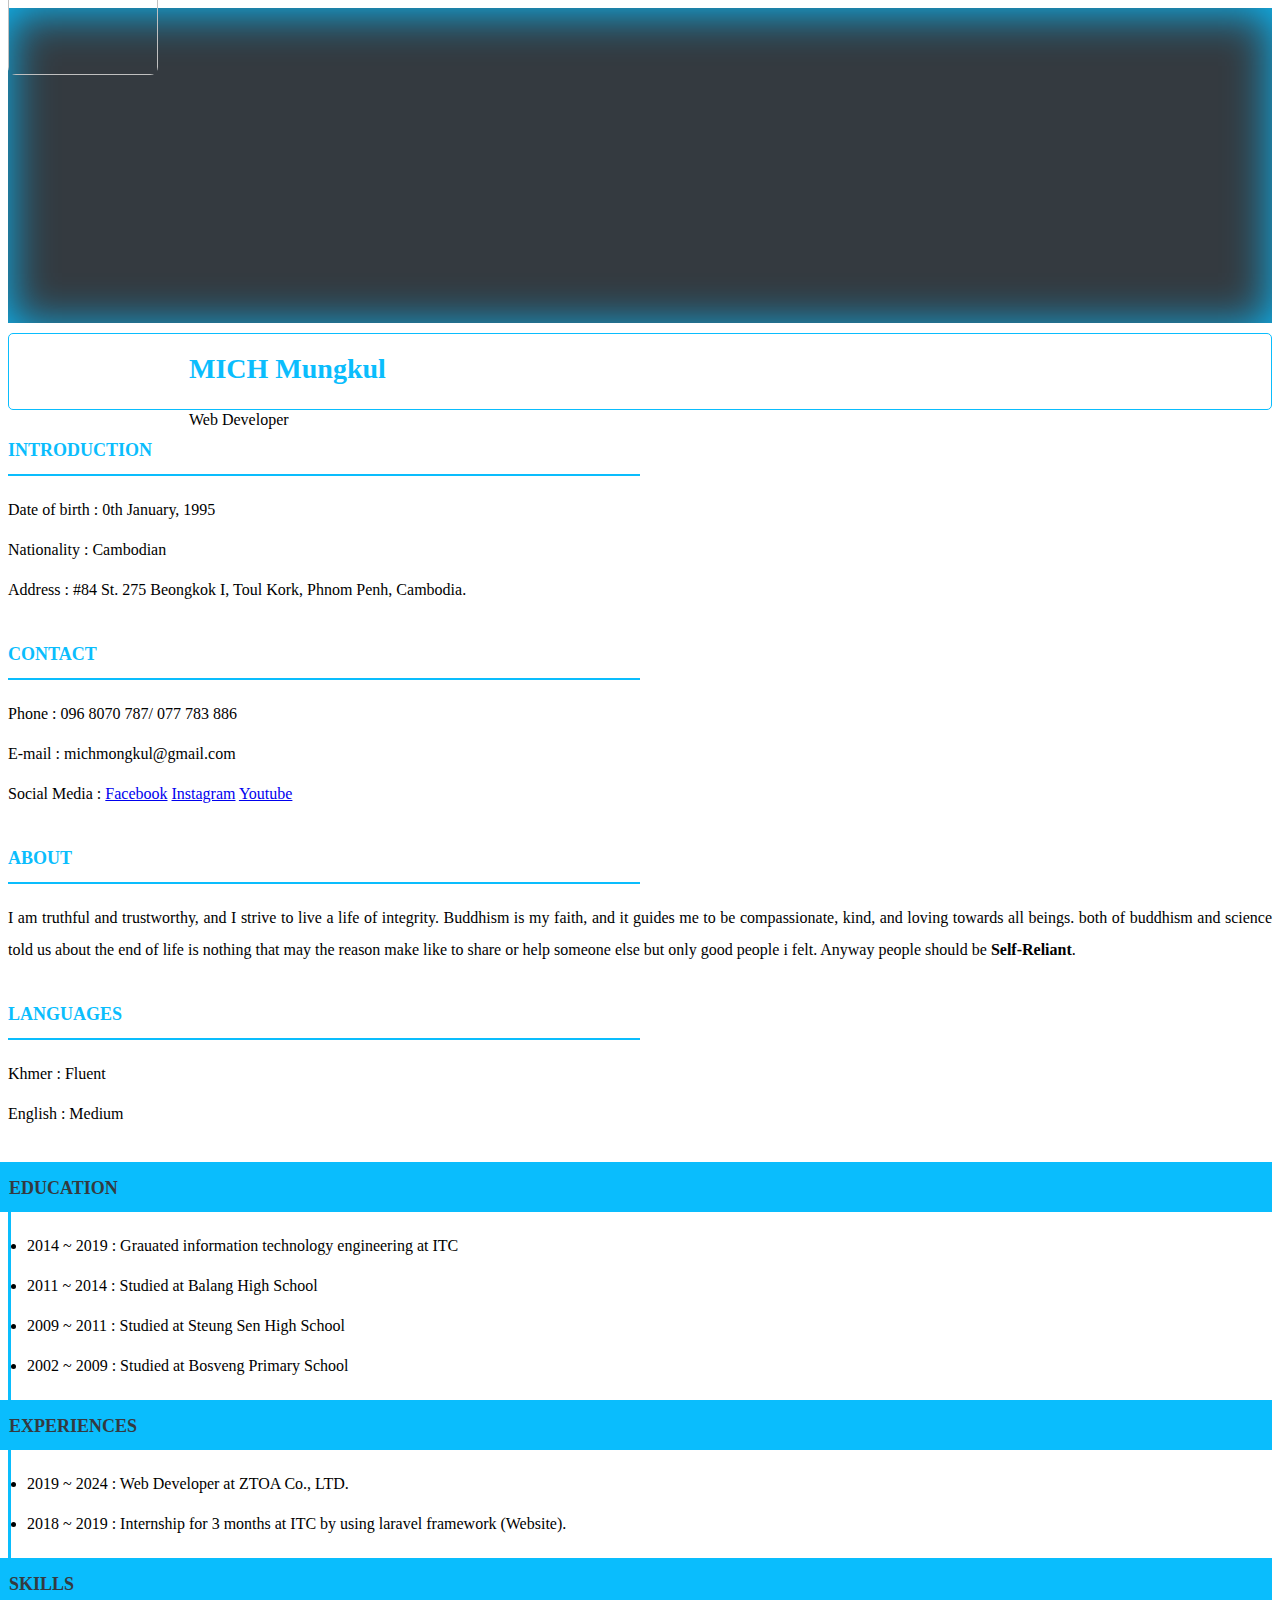
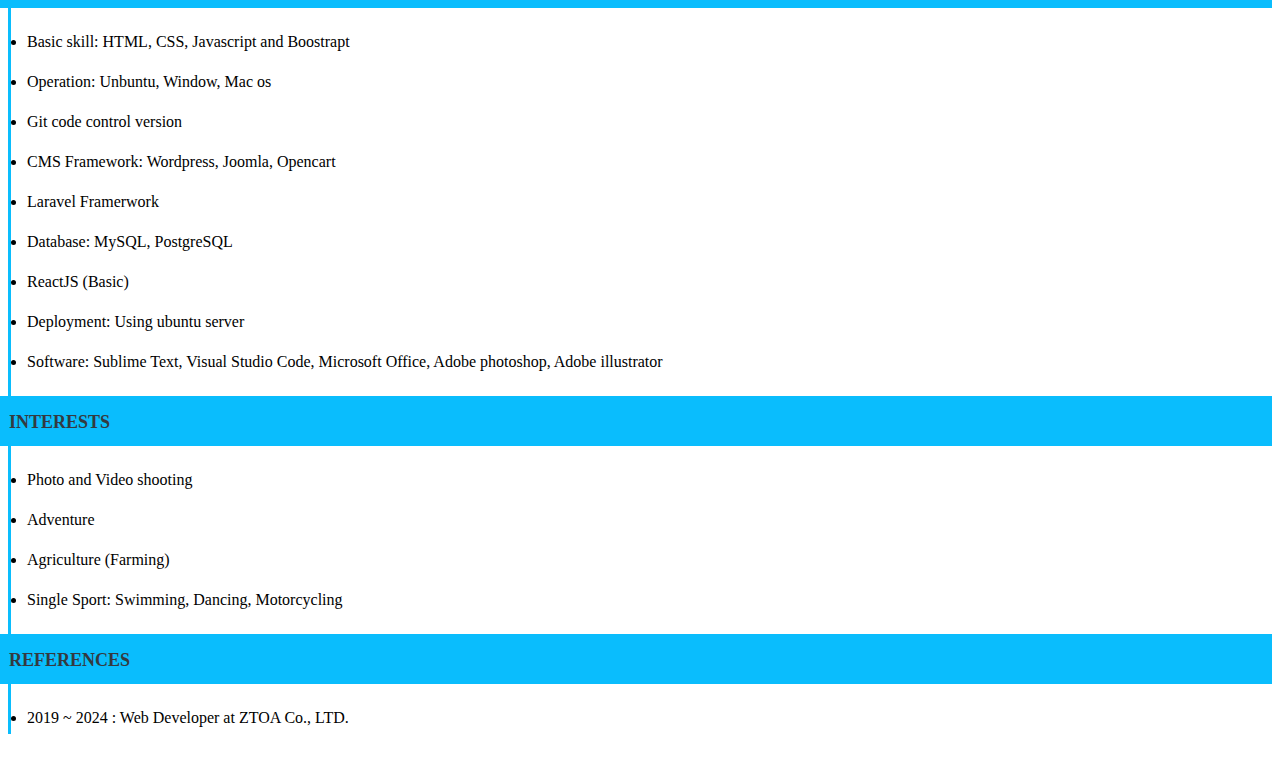
==== commit bd6f44fb: "update color" ====
--- a/index.html
+++ b/index.html
@@ -1,256 +1,182 @@
 <!DOCTYPE html>
 <html lang="en">
-    <head>
+<head>
+    <meta charset="UTF-8">
+    <meta name="viewport" content="width=device-width, initial-scale=1.0">
+    <title>Document</title>
+    <link href="https://cdn.jsdelivr.net/npm/bootstrap@5.0.2/dist/css/bootstrap.min.css" rel="stylesheet" integrity="sha384-EVSTQN3/azprG1Anm3QDgpJLIm9Nao0Yz1ztcQTwFspd3yD65VohhpuuCOmLASjC" crossorigin="anonymous">
+    <script src="https://cdn.jsdelivr.net/npm/bootstrap@5.0.2/dist/js/bootstrap.bundle.min.js" integrity="sha384-MrcW6ZMFYlzcLA8Nl+NtUVF0sA7MsXsP1UyJoMp4YLEuNSfAP+JcXn/tWtIaxVXM" crossorigin="anonymous"></script>
+</head>
+<body>
+    <div class="banner-img"></div>
+    <div class="container position-relative" style="line-height: 32px;">
+        <img class="profile-img" src="myprofile.jpg" alt="">
+        <div class="name">
+            <h1 class="mb-0 pt-2">MICH Mungkul</h1>
+            <p class="mb-0">Web Developer</p>
+        </div>
+        <div class="row" style="margin-bottom: 35px;">
+            <div id="leftWrapper" class="col-lg-4">
+                <h3 class="cv-header-left">Introduction</h3>
+                <ul class="skill-list left">
+                    <li>Date of birth : 0th January, 1995</li>
+                    <li>Nationality : Cambodian</li>
+                    <li>Address : #84 St. 275 Beongkok I, Toul Kork, Phnom Penh, Cambodia.</li>
+                </ul>
+                <h3 class="cv-header-left">Contact</h3>
+                <ul class="skill-list left">
+                    <li>Phone : 096 8070 787/ 077 783 886</li>
+                    <li>E-mail : michmongkul@gmail.com </li>
+                    <li>Social Media : <a href="#">Facebook</a> <a href="#">Instagram</a> <a href="#">Youtube</a></li>
+                </ul>
+                <h3 class="cv-header-left">About</h3>
+                <ul class="skill-list left inter-word">
+                    <li>I am truthful and trustworthy, and I strive to live a life of integrity.
+                         Buddhism is my faith, and it guides me to be compassionate, kind, and loving towards all beings. 
+                         both of buddhism and science told us about the end of life is nothing that may the reason make like to share or help someone else but only good people i felt. Anyway people should​ be <b>Self-Reliant</b>.</li>
+                </ul>
+                <h3 class="cv-header-left">Languages</h3>
+                <ul class="skill-list left">
+                    <li>Khmer   : Fluent</li>
+                    <li>English : Medium</li>
+                    <!-- <li>Chinese : None</li>
+                    <li>Thailand : None</li> -->
+                </ul>
+            </div>
+            <div id="rightWrapper" class="col-lg-8">
+                <h3 class="row cv-header">EDUCATION</h3>
+                <ul class="skill-list">
+                    <li>2014 ~ 2019 : Grauated information technology engineering at ITC</li>
+                    <li>2011 ~ 2014 : Studied at Balang High School</li>
+                    <li>2009 ~ 2011 : Studied at Steung Sen High School</li>
+                    <li>2002 ~ 2009 : Studied at Bosveng Primary School</li>
+                </ul>
+                <h3 class="row cv-header">EXPERIENCES</h3>
+                <ul class="skill-list">
+                    <li>2019 ~ 2024 : Web Developer at ZTOA Co., LTD.</li>
+                    <li>2018 ~ 2019 : Internship for 3 months at ITC by using laravel framework (Website).</li>
+                </ul>
+                <h3 class="row cv-header">Skills</h3>
+                <ul class="skill-list">
+                    <li>Basic skill: HTML, CSS, Javascript and Boostrapt</li>
+                    <li>Operation: Unbuntu, Window, Mac os</li>
+                    <li>Git code control version</li>
+                    <li>CMS Framework: Wordpress, Joomla, Opencart</li>
+                    <li>Laravel Framerwork</li>
+                    <li>Database: MySQL, PostgreSQL</li>
+                    <li>ReactJS (Basic)</li>
+                    <li>Deployment: Using ubuntu server </li>
+                    <li>Software: Sublime Text, Visual Studio Code, Microsoft Office, Adobe photoshop, Adobe illustrator</li>
+                </ul>
+                <h3 class="row cv-header">INTERESTS</h3>
+                <ul class="skill-list">
+                    <li>Photo and Video shooting</li>
+                    <li>Adventure</li>
+                    <li>Agriculture (Farming)</li>
+                    <li>Single Sport: Swimming, Dancing, Motorcycling</li>
+                </ul>
+                <h3 class="row cv-header">References</h3>
+                <ul class="skill-list">
+                    <li>2019 ~ 2024 : Web Developer at ZTOA Co., LTD.</li>
+                </ul>
+            </div>
+        </div>
+    </div>
+    <style>
+        :root {
+            --main-bg-color: #0abdfd;
+            --secondary-color: #343a40;
+        }
+        .name{
+            height: 75px;
+            padding-left: 180px;
+            padding-right: 0px;
+            border: 1px solid var(--main-bg-color);
+            margin: 10px 0px;
+            border-radius: 5px;
+            margin-bottom: 24px;
+        }
+        .name h1{
+            font-size: 28px;
+            font-weight: bold;
+            color: var(--main-bg-color);
+        }
+        .inter-word{
+            text-align: justify;
+            text-justify: inter-word;
+        }
+        .banner-img{
+            width: 100%; 
+            height: 35vh;
+            box-shadow: 0px 4px 45px 0px var(--main-bg-color) inset;
+            background-image: url('pngtree-simple-white-background-picture-image_288240.jpg');
+            background-position: center;
+            /* background-repeat: no-repeat, repeat; */
+            object-fit: cover;
+            background-color: var(--secondary-color)
+        }
+        .profile-img{
+            width: 150px; 
+            height: 150px;
+            position: absolute;
+            top: -75px;
+            border-radius: 8px;
+        }
+        .cv-header{
+            font-size: 18px;
+            color: var(--secondary-color);
+            background-color: var(--main-bg-color);
+            padding: 10px;
+            margin-left: -12px;
+            padding-bottom: 8px;
+            text-transform: uppercase;
+            /* color: var(--main-bg-color); */
+            /* border-bottom: 2px solid var(--main-bg-color); */
+            /* width: 50%; */
+        }
+        #leftWrapper{
+            /* border-right: 1.5px solid var(--main-bg-color); */
+        }
+        #rightWrapper{
+            border-left: 3px solid var(--main-bg-color);
+        }
+        
+        .cv-header-left{
+            font-size: 18px;
+            color: var(--main-bg-color);
+            display: block;
+            text-transform: uppercase;
+            border-bottom: 2px solid var(--main-bg-color);
+            padding-bottom: 8px;
+            width: 50%;
+        }
+        .skill-list{
+            margin-bottom: 0px;
+            padding-left: 16px;
+        }
+        .skill-list li{
+            margin-bottom: 8px;
+            /* list-style: none; */
+        }
+        .skill-list.left{
+            padding-left: 0px;
+            margin-bottom: 32px;
+        }
+        .skill-list.left li{
+            list-style: none;
+        }
 
-        <meta charset="utf-8">
-        <meta http-equiv="x-ua-compatible" content="ie=edge">
-        <meta name="viewport" content="width=device-width, initial-scale=1.0" />
-        <meta name="keywords" content="cosmos-themes, personal, portfolio, creative, designer, onepage, clean, modern, cv, resume">
-        <meta name="description" content="Kalvin Portfolio Template">
-        <meta name="author" content="cosmos-themes">
-
-        <title>Kalvin - Portfolio Template</title>
-
-        <!-- favicon -->
-        <link href="images/favicon.ico" rel="icon" type="image/png">
-
-        <!--Font Awesome css-->
-        <link rel="stylesheet" href="css/font-awesome.min.css">
-
-        <!--Bootstrap css-->
-        <link rel="stylesheet" href="css/bootstrap.css">
-
-        <!--Owl Carousel css-->
-        <link rel="stylesheet" href="css/owl.carousel.min.css">
-        <link rel="stylesheet" href="css/owl.theme.default.min.css">
-
-        <!--Magnific Popup css-->
-        <link rel="stylesheet" href="css/magnific-popup.css">
-
-        <!-- Google Fonts -->
-        <link href="https://fonts.googleapis.com/css?family=Raleway:200,300,400,500,600,700,800,900%7cOpen+Sans:400,600,700,800" rel="stylesheet">
-
-        <!--Site Main Style css-->
-        <link rel="stylesheet" href="css/style.css">
-
-        <!--Site Preview Style css-->
-        <link rel="stylesheet" href="css/style-preview.css">
-
-        <!-- Global site tag (gtag.js) - Google Analytics -->
-        <script async src="https://www.googletagmanager.com/gtag/js?id=UA-122650090-1"></script>
-        <script>
-            window.dataLayer = window.dataLayer || [];
-            function gtag(){dataLayer.push(arguments);}
-            gtag('js', new Date());
-
-            gtag('config', 'UA-122650090-1');
-        </script>
-
-
-    </head>
-    <body>
-        <!--Preloader-->
-        <div class="preloader">
-            <div class="loader "></div>
-        </div>
-        <!--Preloader-->
-
-        <!--Navbar Start-->
-        <nav class="navbar navbar-expand-lg navbar-dark">
-            <div class="container">
-                <!-- LOGO -->
-                <a class="navbar-brand logo" href="index.html">
-                    Kalvin
-                </a>
-
-                <button class="navbar-toggler collapsed" type="button" data-toggle="collapse" data-target="#navbarCollapse" aria-controls="navbarCollapse" aria-expanded="false" aria-label="Toggle navigation">
-                    <span class="navbar-toggler-icon"></span>
-                </button>
-
-                <div class="navbar-collapse collapse" id="navbarCollapse">
-                    <ul class="navbar-nav ml-auto">
-                        <li class="nav-item">
-                            <a target="_blank" href="https://themeforest.net/item/kalvin-portfolio-template/22191766?ref=cosmos-themes" class="nav-link active">Buy Template</a>
-                        </li>
-                    </ul>
-                </div>
-            </div>
-        </nav>
-        <!--Navbar End-->
-
-        <!--Home Section Start-->
-        <section id="promo" class="banner banner-preview" style="background-image: url('images/background/home-banner-bg.jpg')" data-stellar-background-ratio=".7">
-            <div class="container">
-                <!--Banner Content-->
-                <div class="banner-caption">
-                    <h1 class="cd-headline clip">
-                        <span class="blc">Attractive</span>
-                        <span class="cd-words-wrapper">
-                            <b class="is-visible">Portfolio</b>
-                            <b>One Page</b>
-                        </span>
-                    </h1>
-                </div>
-                <div class="arrow bounce">
-                    <a class="fa fa-chevron-down fa-2x" href="#" data-scroll-nav="1"></a>
-                </div>
-            </div>
-        </section>
-        <!--Home Section End-->
-
-
-        <section class="promo" data-scroll-index="1">
-            <div class="container">
-                <div class="row">
-                    <a href="index-main.html" target="_blank" class="col-md-6 demo">
-                        <figure>
-                            <img src="images/promo/promo-main.jpg" alt="">
-                            <figcaption>Demo Main</figcaption>
-                        </figure>
-                    </a>
-                    <a href="index-slider.html" target="_blank" class="col-md-6 demo">
-                        <figure>
-                            <img src="images/promo/promo-slider.jpg" alt="">
-                            <figcaption>Demo Slider</figcaption>
-                        </figure>
-                    </a>
-                    <a href="index-ripples.html" target="_blank" class="col-md-6 demo">
-                        <figure>
-                            <img src="images/promo/promo-main.jpg" alt="">
-                            <figcaption>Demo Ripples</figcaption>
-                        </figure>
-                    </a>
-                    <a href="index-videobg.html" target="_blank" class="col-md-6 demo">
-                        <figure>
-                            <img src="images/promo/promo-videobg.jpg" alt="">
-                            <figcaption>Demo Video Background</figcaption>
-                        </figure>
-                    </a>
-                    <a href="index-creative1.html" target="_blank" class="col-md-6 demo">
-                        <figure>
-                            <img src="images/promo/promo-creative1.jpg" alt="">
-                            <figcaption>Demo Creative 1</figcaption>
-                        </figure>
-                    </a>
-                    <a href="index-creative2.html" target="_blank" class="col-md-6 demo">
-                        <figure>
-                            <img src="images/promo/promo-creative2.jpg" alt="">
-                            <figcaption>Demo Creative 2</figcaption>
-                        </figure>
-                    </a>
-                    <a href="index-creative3.html" target="_blank" class="col-md-6 demo">
-                        <figure>
-                            <img src="images/promo/promo-creative3.jpg" alt="">
-                            <figcaption>Demo Creative 3</figcaption>
-                        </figure>
-                    </a>
-                    <a href="index-creative4.html" target="_blank" class="col-md-6 demo">
-                        <figure>
-                            <img src="images/promo/promo-creative4.jpg" alt="">
-                            <figcaption>Demo Creative 4</figcaption>
-                        </figure>
-                    </a>
-                    <a href="index-particles1.html" target="_blank" class="col-md-6 demo">
-                        <figure>
-                            <img src="images/promo/promo-particles1.jpg" alt="">
-                            <figcaption>Demo Particles 1</figcaption>
-                        </figure>
-                    </a>
-                    <a href="index-particles2.html" target="_blank" class="col-md-6 demo">
-                        <figure>
-                            <img src="images/promo/promo-particles2.jpg" alt="">
-                            <figcaption>Demo Particles 2</figcaption>
-                        </figure>
-                    </a>
-                    <a href="index-particles3.html" target="_blank" class="col-md-6 demo">
-                        <figure>
-                            <img src="images/promo/promo-particles2.jpg" alt="">
-                            <figcaption>Demo Particles 3</figcaption>
-                        </figure>
-                    </a>
-                    <a href="index-particles4.html" target="_blank" class="col-md-6 demo">
-                        <figure>
-                            <img src="images/promo/promo-particles2.jpg" alt="">
-                            <figcaption>Demo Particles 4</figcaption>
-                        </figure>
-                    </a>
-                    <a href="blogs-page.html" target="_blank" class="col-md-6 demo">
-                        <figure>
-                            <img src="images/promo/promo-blog-list.jpg" alt="">
-                            <figcaption>Demo Blogs List</figcaption>
-                        </figure>
-                    </a>
-                    <a href="single-blog.html" target="_blank" class="col-md-6 demo">
-                        <figure>
-                            <img src="images/promo/promo-blog-single.jpg" alt="">
-                            <figcaption>Demo Single Blog</figcaption>
-                        </figure>
-                    </a>
-                </div>
-            </div>
-        </section>
-
-        <!--Footer Start-->
-        <footer class="pt-50 pb-50">
-            <div class="container">
-                <div class="row text-center">
-                    <div class="col-md-3 col-sm-6">
-                        <div class="contact-info">
-                            <h5>Kalvin</h4>
-                            <p>lorem Ipsum donor sit.</p>
-                        </div>
-                    </div>
-                    <div class="col-md-3 col-sm-6">
-                        <div class="contact-info">
-                            <h5>Phone No.</h4>
-                            <p>(+1) 123 456 7890</p>
-                        </div>
-                    </div>
-                    <div class="col-md-3 col-sm-6">
-                        <div class="contact-info">
-                            <h5>Email</h4>
-                            <p>info@example.com</p>
-                        </div>
-                    </div>
-                    <div class="col-md-3 col-sm-6">
-                        <div class="contact-info">
-                            <h5>Address</h4>
-                            <p>123 lorem ipsum street New York, USA.</p>
-                        </div>
-                    </div>
-                </div>
-                <div class="row text-center">
-                    <div class="col-md-12">
-                        <hr>
-                        <p class="copy pt-30">
-                            Kalvin &copy; 2018. All Right Reserved, Designed By Cosmos-Themes.
-                        </p>
-                    </div>
-                </div>
-            </div>
-        </footer>
-        <!--Footer End-->
-
-        <!--Jquery js-->
-        <script src="https://code.jquery.com/jquery-3.0.0.min.js"></script>
-        <!--Bootstrap js-->
-        <script src="js/bootstrap.min.js"></script>
-        <!--Stellar js-->
-        <script src="js/jquery.stellar.js"></script>
-        <!--Animated Headline js-->
-        <script src="js/animated.headline.js"></script>
-        <!--Owl Carousel js-->
-        <script src="js/owl.carousel.min.js"></script>
-        <!--ScrollIt js-->
-        <script src="js/scrollIt.min.js"></script>
-        <!--Isotope js-->
-        <script src="js/isotope.pkgd.min.js"></script>
-        <!--Magnific Popup js-->
-        <script src="js/jquery.magnific-popup.min.js"></script>
-        <!--Ripples js-->
-        <script src="js/jquery.ripples-min.js"></script>
-        <!--Site Main js-->
-        <script src="js/main.js"></script>
-
-    </body>
-</html>
+        @media (max-width: 600px) {
+            .name{
+                padding-left: 165px;
+            }
+            .name h1{
+                font-size: 18px;
+            }
+            .name p{
+                font-size: 14px;
+            }
+        }
+    </style>
+</body>
+</html>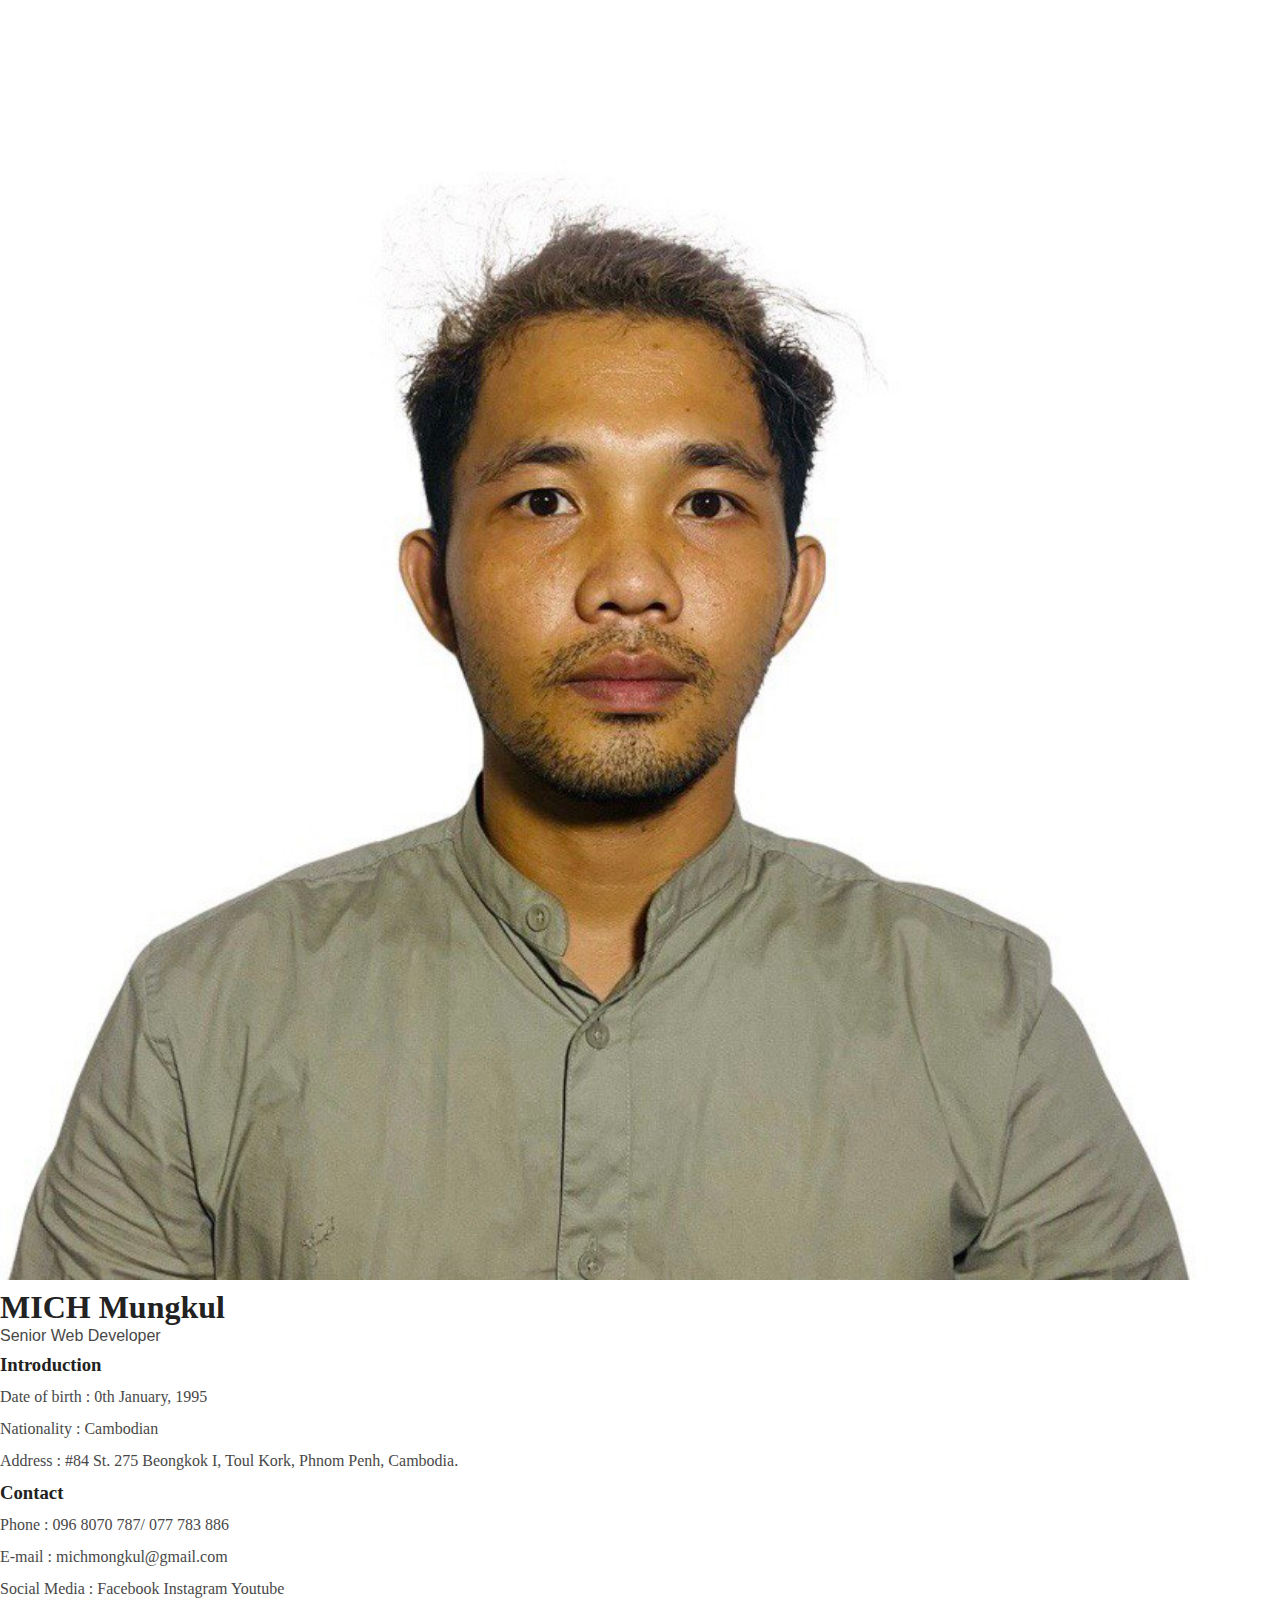
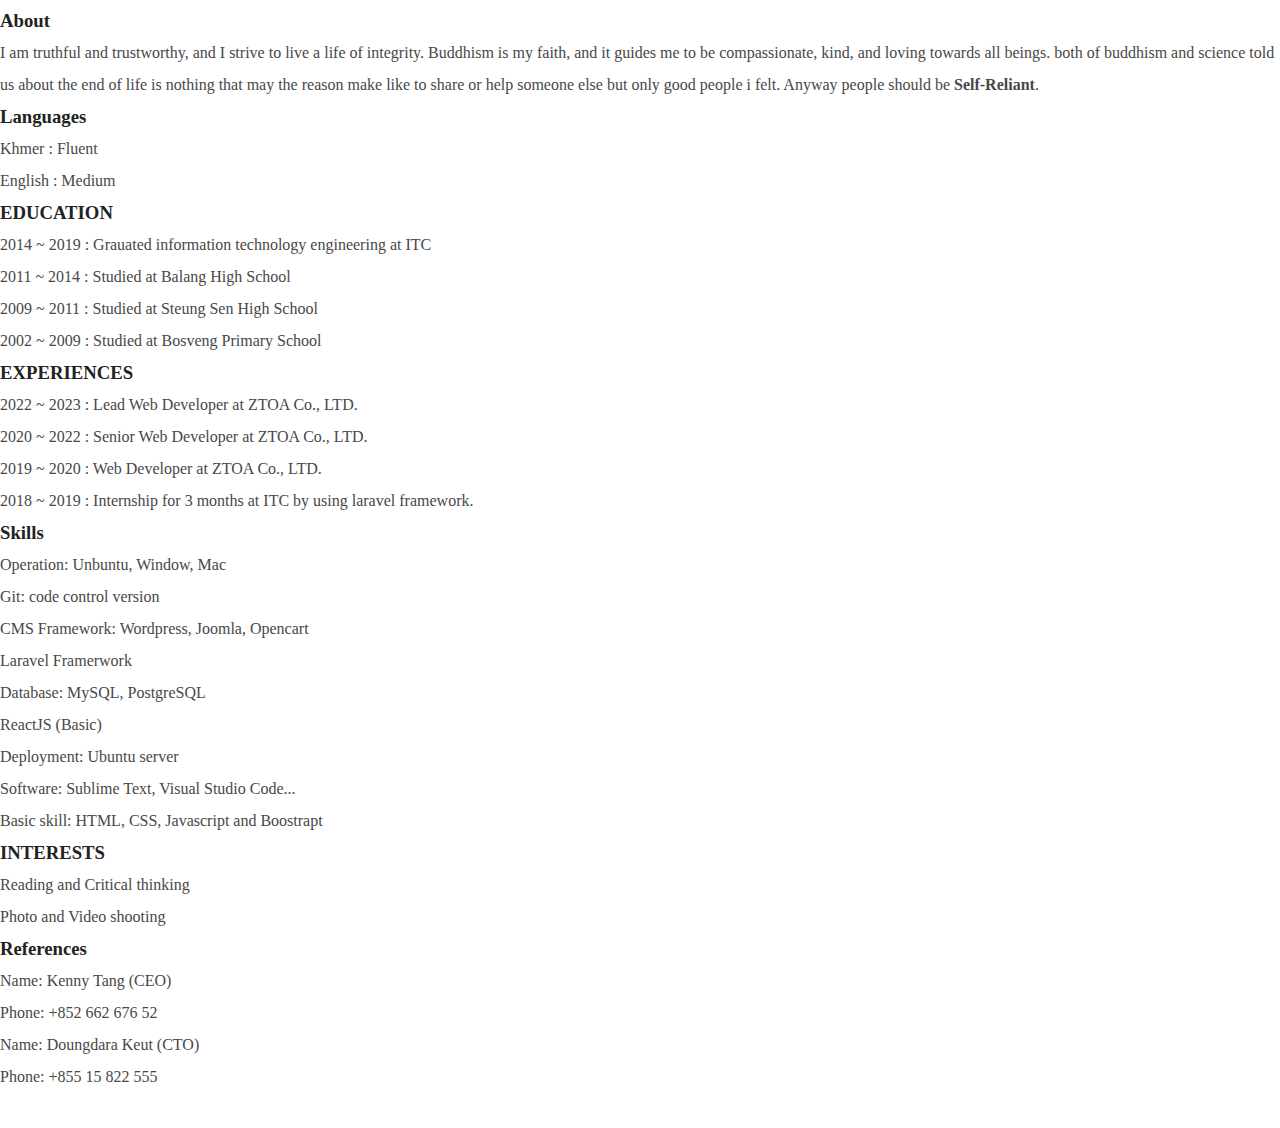
==== commit 9e9ff9cc: "update an image" ====
--- a/index.html
+++ b/index.html
@@ -6,6 +6,7 @@
     <title>Document</title>
     <link href="https://cdn.jsdelivr.net/npm/bootstrap@5.0.2/dist/css/bootstrap.min.css" rel="stylesheet" integrity="sha384-EVSTQN3/azprG1Anm3QDgpJLIm9Nao0Yz1ztcQTwFspd3yD65VohhpuuCOmLASjC" crossorigin="anonymous">
     <script src="https://cdn.jsdelivr.net/npm/bootstrap@5.0.2/dist/js/bootstrap.bundle.min.js" integrity="sha384-MrcW6ZMFYlzcLA8Nl+NtUVF0sA7MsXsP1UyJoMp4YLEuNSfAP+JcXn/tWtIaxVXM" crossorigin="anonymous"></script>
+    <link href="css/style.css" rel="stylesheet">
 </head>
 <body>
     <div class="banner-img"></div>
@@ -13,7 +14,7 @@
         <img class="profile-img" src="myprofile.jpg" alt="">
         <div class="name">
             <h1 class="mb-0 pt-2">MICH Mungkul</h1>
-            <p class="mb-0">Web Developer</p>
+            <p class="mb-0">Senior Web Developer</p>
         </div>
         <div class="row" style="margin-bottom: 35px;">
             <div id="leftWrapper" class="col-lg-4">
@@ -44,139 +45,47 @@
                 </ul>
             </div>
             <div id="rightWrapper" class="col-lg-8">
-                <h3 class="row cv-header">EDUCATION</h3>
+                <h3 class="cv-header">EDUCATION</h3>
                 <ul class="skill-list">
                     <li>2014 ~ 2019 : Grauated information technology engineering at ITC</li>
                     <li>2011 ~ 2014 : Studied at Balang High School</li>
                     <li>2009 ~ 2011 : Studied at Steung Sen High School</li>
                     <li>2002 ~ 2009 : Studied at Bosveng Primary School</li>
                 </ul>
-                <h3 class="row cv-header">EXPERIENCES</h3>
+                <h3 class="cv-header">EXPERIENCES</h3>
                 <ul class="skill-list">
-                    <li>2019 ~ 2024 : Web Developer at ZTOA Co., LTD.</li>
-                    <li>2018 ~ 2019 : Internship for 3 months at ITC by using laravel framework (Website).</li>
+                    <li>2022 ~ 2023 : Lead Web Developer at ZTOA Co., LTD.</li>
+                    <li>2020 ~ 2022 : Senior Web Developer at ZTOA Co., LTD.</li>
+                    <li>2019 ~ 2020 : Web Developer at ZTOA Co., LTD.</li>
+                    <li>2018 ~ 2019 : Internship for 3 months at ITC by using laravel framework.</li>
                 </ul>
-                <h3 class="row cv-header">Skills</h3>
+                <h3 class="cv-header">Skills</h3>
                 <ul class="skill-list">
-                    <li>Basic skill: HTML, CSS, Javascript and Boostrapt</li>
-                    <li>Operation: Unbuntu, Window, Mac os</li>
-                    <li>Git code control version</li>
+                    <li>Operation: Unbuntu, Window, Mac</li>
+                    <li>Git: code control version</li>
                     <li>CMS Framework: Wordpress, Joomla, Opencart</li>
                     <li>Laravel Framerwork</li>
                     <li>Database: MySQL, PostgreSQL</li>
                     <li>ReactJS (Basic)</li>
-                    <li>Deployment: Using ubuntu server </li>
-                    <li>Software: Sublime Text, Visual Studio Code, Microsoft Office, Adobe photoshop, Adobe illustrator</li>
+                    <li>Deployment: Ubuntu server </li>
+                    <li>Software: Sublime Text, Visual Studio Code...</li>
+                    <li>Basic skill: HTML, CSS, Javascript and Boostrapt</li>
                 </ul>
-                <h3 class="row cv-header">INTERESTS</h3>
+                <h3 class="cv-header">INTERESTS</h3>
                 <ul class="skill-list">
+                    <li>Reading and Critical thinking</li>
                     <li>Photo and Video shooting</li>
-                    <li>Adventure</li>
-                    <li>Agriculture (Farming)</li>
-                    <li>Single Sport: Swimming, Dancing, Motorcycling</li>
+                    <!-- <li>Adventure</li> -->
+                    <!-- <li>Agriculture (Farming)</li> -->
+                    <!-- <li>Single Sport: Swimming, Dancing, Motorcycling</li> -->
                 </ul>
-                <h3 class="row cv-header">References</h3>
+                <h3 class="cv-header">References</h3>
                 <ul class="skill-list">
-                    <li>2019 ~ 2024 : Web Developer at ZTOA Co., LTD.</li>
+                    <li>Name: Kenny Tang (CEO)<br>Phone: +852 662 676 52</li>
+                    <li>Name: Doungdara Keut (CTO) <br>Phone: +855 15 822 555</li>
                 </ul>
             </div>
         </div>
     </div>
-    <style>
-        :root {
-            --main-bg-color: #0abdfd;
-            --secondary-color: #343a40;
-        }
-        .name{
-            height: 75px;
-            padding-left: 180px;
-            padding-right: 0px;
-            border: 1px solid var(--main-bg-color);
-            margin: 10px 0px;
-            border-radius: 5px;
-            margin-bottom: 24px;
-        }
-        .name h1{
-            font-size: 28px;
-            font-weight: bold;
-            color: var(--main-bg-color);
-        }
-        .inter-word{
-            text-align: justify;
-            text-justify: inter-word;
-        }
-        .banner-img{
-            width: 100%; 
-            height: 35vh;
-            box-shadow: 0px 4px 45px 0px var(--main-bg-color) inset;
-            background-image: url('pngtree-simple-white-background-picture-image_288240.jpg');
-            background-position: center;
-            /* background-repeat: no-repeat, repeat; */
-            object-fit: cover;
-            background-color: var(--secondary-color)
-        }
-        .profile-img{
-            width: 150px; 
-            height: 150px;
-            position: absolute;
-            top: -75px;
-            border-radius: 8px;
-        }
-        .cv-header{
-            font-size: 18px;
-            color: var(--secondary-color);
-            background-color: var(--main-bg-color);
-            padding: 10px;
-            margin-left: -12px;
-            padding-bottom: 8px;
-            text-transform: uppercase;
-            /* color: var(--main-bg-color); */
-            /* border-bottom: 2px solid var(--main-bg-color); */
-            /* width: 50%; */
-        }
-        #leftWrapper{
-            /* border-right: 1.5px solid var(--main-bg-color); */
-        }
-        #rightWrapper{
-            border-left: 3px solid var(--main-bg-color);
-        }
-        
-        .cv-header-left{
-            font-size: 18px;
-            color: var(--main-bg-color);
-            display: block;
-            text-transform: uppercase;
-            border-bottom: 2px solid var(--main-bg-color);
-            padding-bottom: 8px;
-            width: 50%;
-        }
-        .skill-list{
-            margin-bottom: 0px;
-            padding-left: 16px;
-        }
-        .skill-list li{
-            margin-bottom: 8px;
-            /* list-style: none; */
-        }
-        .skill-list.left{
-            padding-left: 0px;
-            margin-bottom: 32px;
-        }
-        .skill-list.left li{
-            list-style: none;
-        }
-
-        @media (max-width: 600px) {
-            .name{
-                padding-left: 165px;
-            }
-            .name h1{
-                font-size: 18px;
-            }
-            .name p{
-                font-size: 14px;
-            }
-        }
-    </style>
 </body>
 </html>--- a/css/style.css
+++ b/css/style.css
@@ -0,0 +1,1256 @@
+/************ CSS Styles ************
+
+    Template Name: Kalvin - Portfolio Template
+    Author: cosmos-themes
+    version: 1.0
+    Copyright: 2018
+
+************************************/
+/*==================================
+
+        Table of Content
+
+        1. Body and Core Css
+        2. Preloader
+        3. Navbar
+        4. Banner Section
+        5. About Section
+        6. Services Section
+        7. Stats Section
+        8. Portfolio Section
+        9. Blogs Section
+        10. Testimonial Section
+        11. Contact Form Section
+        12. Footer
+        13. Blogs Page
+        14. Single Blog Page
+        15. Mobile Responsive
+
+==================================*/
+/*============ 1. Body and Core Css ============*/
+* {
+  -webkit-box-sizing: border-box;
+  box-sizing: border-box;
+  padding: 0;
+  margin: 0;
+  text-decoration: none !important;
+  list-style: none !important;
+  outline: none !important; }
+
+h1,
+h2,
+h3,
+h4,
+h5,
+h6 {
+  color: #222; }
+
+img {
+  width: 100%;
+  height: auto; }
+
+a,
+a:hover,
+a:focus {
+  color: inherit; }
+
+body {
+  font-family: "Raleway", san-serif;
+  position: relative;
+  font-size: 16px;
+  line-height: 1.65;
+  color: #484848;
+  -webkit-font-smoothing: antialiased; }
+
+p {
+  font-size: 16px;
+  line-height: 1.65;
+  font-family: "Open Sans", sans-serif; }
+
+span {
+  display: inline-block; }
+
+/*===========Margin And Paddings============*/
+.mt-0 {
+  margin-top: 0 !important; }
+
+.mt-5 {
+  margin-top: 5px !important; }
+
+.mt-10 {
+  margin-top: 10px !important; }
+
+.mt-15 {
+  margin-top: 15px !important; }
+
+.mt-20 {
+  margin-top: 20px !important; }
+
+.mt-25 {
+  margin-top: 25px !important; }
+
+.mt-30 {
+  margin-top: 30px !important; }
+
+.mt-35 {
+  margin-top: 35px !important; }
+
+.mt-40 {
+  margin-top: 40px !important; }
+
+.mt-45 {
+  margin-top: 45px !important; }
+
+.mt-50 {
+  margin-top: 50px !important; }
+
+.mt-55 {
+  margin-top: 55px !important; }
+
+.mt-60 {
+  margin-top: 60px !important; }
+
+.mt-62 {
+  margin-top: 62px !important; }
+
+.mt-65 {
+  margin-top: 65px !important; }
+
+.mt-70 {
+  margin-top: 70px !important; }
+
+.mt-75 {
+  margin-top: 75px !important; }
+
+.mt-80 {
+  margin-top: 80px !important; }
+
+.mt-85 {
+  margin-top: 85px !important; }
+
+.mt-90 {
+  margin-top: 90px !important; }
+
+.mt-95 {
+  margin-top: 95px !important; }
+
+.mt-100 {
+  margin-top: 100px !important; }
+
+/* Custom Margin Bottom */
+.mb-0 {
+  margin-bottom: 0 !important; }
+
+.mb-5 {
+  margin-bottom: 5px !important; }
+
+.mb-10 {
+  margin-bottom: 10px !important; }
+
+.mb-15 {
+  margin-bottom: 15px !important; }
+
+.mb-20 {
+  margin-bottom: 20px !important; }
+
+.mb-25 {
+  margin-bottom: 25px !important; }
+
+.mb-30 {
+  margin-bottom: 30px !important; }
+
+.mb-35 {
+  margin-bottom: 35px !important; }
+
+.mb-40 {
+  margin-bottom: 40px !important; }
+
+.mb-45 {
+  margin-bottom: 45px !important; }
+
+.mb-50 {
+  margin-bottom: 50px !important; }
+
+.mb-55 {
+  margin-bottom: 55px !important; }
+
+.mb-60 {
+  margin-bottom: 60px !important; }
+
+.mb-62 {
+  margin-bottom: 62px !important; }
+
+.mb-65 {
+  margin-bottom: 65px !important; }
+
+.mb-70 {
+  margin-bottom: 70px !important; }
+
+.mb-75 {
+  margin-bottom: 75px !important; }
+
+.mb-80 {
+  margin-bottom: 80px !important; }
+
+.mb-85 {
+  margin-bottom: 85px !important; }
+
+.mb-90 {
+  margin-bottom: 90px !important; }
+
+.mb-95 {
+  margin-bottom: 95px !important; }
+
+.mb-100 {
+  margin-bottom: 100px !important; }
+
+.m-0 {
+  margin: 0px !important; }
+
+/* Custom Padding top */
+.pt-0 {
+  padding-top: 0 !important; }
+
+.pt-5 {
+  padding-top: 5px !important; }
+
+.pt-10 {
+  padding-top: 10px !important; }
+
+.pt-15 {
+  padding-top: 15px !important; }
+
+.pt-20 {
+  padding-top: 20px !important; }
+
+.pt-25 {
+  padding-top: 25px !important; }
+
+.pt-30 {
+  padding-top: 30px !important; }
+
+.pt-35 {
+  padding-top: 35px !important; }
+
+.pt-40 {
+  padding-top: 40px !important; }
+
+.pt-45 {
+  padding-top: 45px !important; }
+
+.pt-50 {
+  padding-top: 50px !important; }
+
+.pt-55 {
+  padding-top: 55px !important; }
+
+.pt-60 {
+  padding-top: 60px !important; }
+
+.pt-65 {
+  padding-top: 65px !important; }
+
+.pt-70 {
+  padding-top: 70px !important; }
+
+.pt-75 {
+  padding-top: 75px !important; }
+
+.pt-80 {
+  padding-top: 80px !important; }
+
+.pt-85 {
+  padding-top: 85px !important; }
+
+.pt-90 {
+  padding-top: 90px !important; }
+
+.pt-95 {
+  padding-top: 95px !important; }
+
+.pt-100 {
+  padding-top: 100px !important; }
+
+/* Custom Padding top */
+.pb-0 {
+  padding-bottom: 0 !important; }
+
+.pb-5 {
+  padding-bottom: 5px !important; }
+
+.pb-10 {
+  padding-bottom: 10px !important; }
+
+.pb-15 {
+  padding-bottom: 15px !important; }
+
+.pb-20 {
+  padding-bottom: 20px !important; }
+
+.pb-25 {
+  padding-bottom: 25px !important; }
+
+.pb-30 {
+  padding-bottom: 30px !important; }
+
+.pb-35 {
+  padding-bottom: 35px !important; }
+
+.pb-40 {
+  padding-bottom: 40px !important; }
+
+.pb-45 {
+  padding-bottom: 45px !important; }
+
+.pb-50 {
+  padding-bottom: 50px !important; }
+
+.pb-55 {
+  padding-bottom: 55px !important; }
+
+.pb-60 {
+  padding-bottom: 60px !important; }
+
+.pb-65 {
+  padding-bottom: 65px !important; }
+
+.pb-70 {
+  padding-bottom: 70px !important; }
+
+.pb-75 {
+  padding-bottom: 75px !important; }
+
+.pb-80 {
+  padding-bottom: 80px !important; }
+
+.pb-85 {
+  padding-bottom: 85px !important; }
+
+.pb-90 {
+  padding-bottom: 90px !important; }
+
+.pb-95 {
+  padding-bottom: 95px !important; }
+
+.pb-100 {
+  padding-bottom: 100px !important; }
+
+.p-0 {
+  padding: 0 !important; }
+
+/*===========Helpers Css============*/
+.heading {
+  margin-bottom: 50px; }
+  .heading h6 {
+    font-size: 16px;
+    font-weight: 500;
+    margin-bottom: 10px;
+    text-transform: uppercase; }
+  .heading h2 {
+    font-size: 32px;
+    font-weight: 600;
+    text-transform: uppercase; }
+
+.owl-theme .owl-dot span {
+  width: 20px !important; }
+
+.bg-gray {
+  background-color: #f2f2f2; }
+
+.main-btn {
+  display: inline-block;
+  background-color: #222;
+  padding: 10px 20px;
+  border: 2px solid #222;
+  color: #fff;
+  text-transform: uppercase;
+  -webkit-transition: .2s background-color ease;
+  -o-transition: .2s background-color ease;
+  transition: .2s background-color ease;
+  font-size: 13px;
+  font-weight: 600;
+  cursor: pointer; }
+  .main-btn:hover {
+    color: #222;
+    background-color: transparent; }
+
+.bread-crumb a {
+  color: #fff;
+  display: inline-block;
+  margin: 0 10px;
+  position: relative;
+  font-size: 14px;
+  text-transform: uppercase; }
+  .bread-crumb a:before {
+    content: "/";
+    position: absolute;
+    right: -15px; }
+  .bread-crumb a:last-child:before {
+    display: none; }
+
+blockquote {
+  font-size: 15px;
+  color: #222;
+  border-left: 4px solid #222;
+  padding-left: 20px;
+  margin: 40px 0;
+  font-weight: 500; }
+
+/*============ 2. Preloader  ============*/
+.preloader {
+  position: fixed;
+  background-color: #fff;
+  z-index: 9999;
+  height: 100%;
+  width: 100%;
+  -webkit-transition: .1s all ease;
+  -o-transition: .1s all ease;
+  transition: .1s all ease;
+  -webkit-transition-delay: .5s;
+  -o-transition-delay: .5s;
+  transition-delay: .5s; }
+  .preloader.loaded {
+    opacity: 0;
+    visibility: hidden; }
+  .preloader:before, .preloader:after {
+    content: "";
+    position: absolute;
+    height: 50%;
+    width: 100%;
+    background-color: #222;
+    -webkit-transition: .5s all ease;
+    -o-transition: .5s all ease;
+    transition: .5s all ease; }
+  .preloader:before {
+    top: 0;
+    left: 0; }
+  .preloader:after {
+    bottom: 0;
+    left: 0; }
+  .preloader.loaded:before, .preloader.loaded:after {
+    height: 0%; }
+
+.preloader .loader {
+  width: 50px;
+  height: 50px;
+  -webkit-border-radius: 50%;
+  border-radius: 50%;
+  position: fixed;
+  top: 50%;
+  left: 50%;
+  -webkit-transform: translate(-50%, -50%);
+  -ms-transform: translate(-50%, -50%);
+  transform: translate(-50%, -50%);
+  z-index: 1;
+  background-color: #fff;
+  -webkit-transition: .2s all ease;
+  -o-transition: .2s all ease;
+  transition: .2s all ease;
+  -webkit-animation: 1s infinite ease-in-out;
+  animation: 1s infinite ease-in-out; }
+  .preloader .loader:before, .preloader .loader:after {
+    -webkit-animation: .8s infinite ease-in-out;
+    animation: .8s infinite ease-in-out;
+    width: 100%;
+    height: 100%;
+    -webkit-border-radius: 50%;
+    border-radius: 50%;
+    position: absolute;
+    top: 0;
+    left: 0; }
+  .preloader .loader:before {
+    content: '';
+    border: 10px solid #222;
+    top: -10px;
+    left: -10px;
+    -webkit-box-sizing: content-box;
+    box-sizing: content-box;
+    -webkit-animation-name: anim-loader;
+    animation-name: anim-loader; }
+
+.preloader.loaded .loader {
+  opacity: 0; }
+
+@-webkit-keyframes anim-loader {
+  0% {
+    -webkit-transform: scale(0);
+    transform: scale(0); }
+  100% {
+    -webkit-transform: scale(1);
+    transform: scale(1); } }
+
+@keyframes anim-loader {
+  0% {
+    -webkit-transform: scale(0);
+    transform: scale(0); }
+  100% {
+    -webkit-transform: scale(1);
+    transform: scale(1); } }
+
+/*============ 3. Navbar ============*/
+nav.navbar {
+  position: absolute;
+  width: 100%;
+  top: 0;
+  z-index: 999;
+  padding-top: 30px;
+  padding-bottom: 20px;
+  -webkit-transition: all .5s ease;
+  -o-transition: all .5s ease;
+  transition: all .5s ease; }
+  nav.navbar .logo {
+    font-size: 22px;
+    font-weight: 800;
+    text-transform: uppercase;
+    letter-spacing: 1px;
+    color: #fff;
+    font-family: 'Montserrat', sans-serif; }
+  nav.navbar .navbar-toggler {
+    border: 0; }
+    nav.navbar .navbar-toggler .navbar-toggler-icon {
+      background-image: url("data:image/svg+xml;charset=utf8,%3Csvg viewBox='0 0 32 32' xmlns='http://www.w3.org/2000/svg'%3E%3Cpath stroke='rgba(255,255,255, 1)' stroke-width='2' stroke-linecap='round' stroke-miterlimit='10' d='M4 8h24M4 16h24M4 24h24'/%3E%3C/svg%3E"); }
+  nav.navbar .nav-item {
+    font-size: 13px;
+    font-weight: 400;
+    padding-right: 13px;
+    padding-left: 13px;
+    color: #fff;
+    text-transform: uppercase; }
+    nav.navbar .nav-item:first-child {
+      padding-left: 0; }
+    nav.navbar .nav-item:last-child {
+      padding-right: 0; }
+    nav.navbar .nav-item .nav-link {
+      color: #fff;
+      position: relative;
+      text-decoration: none;
+      padding: 0; }
+      nav.navbar .nav-item .nav-link:before {
+        content: "";
+        position: absolute;
+        width: 100%;
+        height: 2px;
+        bottom: 0;
+        left: 0;
+        background-color: #fff;
+        visibility: hidden;
+        -webkit-transform: scaleX(0);
+        -ms-transform: scaleX(0);
+        transform: scaleX(0);
+        -webkit-transition: all 0.3s ease-in-out 0s;
+        -o-transition: all 0.3s ease-in-out 0s;
+        transition: all 0.3s ease-in-out 0s; }
+      nav.navbar .nav-item .nav-link.active:before {
+        visibility: visible;
+        -webkit-transform: scaleX(1);
+        -ms-transform: scaleX(1);
+        transform: scaleX(1); }
+
+nav.fixed-top {
+  position: fixed;
+  padding-top: 13px;
+  padding-bottom: 13px;
+  background-color: #fff;
+  -webkit-box-shadow: 0px 0px 18px 1px rgba(0, 0, 0, 0.1);
+  box-shadow: 0px 0px 18px 1px rgba(0, 0, 0, 0.1); }
+  nav.fixed-top .logo {
+    color: #000; }
+    nav.fixed-top .logo:focus, nav.fixed-top .logo:hover {
+      color: #000; }
+  nav.fixed-top .navbar-toggler .navbar-toggler-icon {
+    background-image: url("data:image/svg+xml;charset=utf8,%3Csvg viewBox='0 0 32 32' xmlns='http://www.w3.org/2000/svg'%3E%3Cpath stroke='rgba(0,0,0, 1)' stroke-width='2' stroke-linecap='round' stroke-miterlimit='10' d='M4 8h24M4 16h24M4 24h24'/%3E%3C/svg%3E"); }
+  nav.fixed-top .nav-item {
+    color: #000; }
+    nav.fixed-top .nav-item .nav-link {
+      color: #000 !important; }
+      nav.fixed-top .nav-item .nav-link:before {
+        background-color: #000; }
+
+/*============ 4. Banner Section============*/
+.banner {
+  width: 100%;
+  -webkit-background-size: cover;
+  background-size: cover;
+  background-repeat: no-repeat;
+  position: relative;
+  overflow: hidden; }
+  .banner:after {
+    content: " ";
+    position: absolute;
+    top: 0;
+    bottom: 0;
+    left: 0;
+    right: 0;
+    background-color: #000;
+    z-index: 2;
+    opacity: .5; }
+  .banner .banner-caption {
+    top: 50%;
+    position: absolute;
+    color: #fff;
+    z-index: 11;
+    width: 100%;
+    -webkit-transform: translateY(-50%);
+    -ms-transform: translateY(-50%);
+    transform: translateY(-50%); }
+    .banner .banner-caption h1 {
+      font-size: 88px;
+      font-weight: 900;
+      color: #fff; }
+    .banner .banner-caption p {
+      font-size: 24px;
+      font-family: "Raleway", san-serif;
+      color: #eee; }
+
+.cd-headline {
+  font-size: 3rem;
+  line-height: 1.2; }
+
+.cd-words-wrapper {
+  display: inline-block;
+  position: relative;
+  text-align: left; }
+
+.cd-words-wrapper b {
+  display: inline-block;
+  position: absolute;
+  white-space: nowrap;
+  left: 0;
+  top: 0; }
+
+.cd-words-wrapper b.is-visible {
+  position: relative; }
+
+.no-js .cd-words-wrapper b {
+  opacity: 0; }
+
+.no-js .cd-words-wrapper b.is-visible {
+  opacity: 1; }
+
+/* xclip */
+.cd-headline.clip span {
+  display: inline-block;
+  padding: .2em 0; }
+
+.cd-headline.clip .cd-words-wrapper {
+  overflow: hidden;
+  vertical-align: top; }
+
+.cd-headline.clip .cd-words-wrapper::after {
+  /* line */
+  content: '';
+  position: absolute;
+  top: 10%;
+  right: 0;
+  width: 2px;
+  height: 70%;
+  background-color: #aebcb9; }
+
+.cd-headline.clip b {
+  opacity: 0; }
+
+.cd-headline b.is-visible {
+  opacity: 1;
+  font-weight: 700; }
+
+.arrow {
+  position: absolute;
+  bottom: 10vh;
+  width: 100vw;
+  z-index: 20;
+  padding-left: 75px; }
+  .arrow a {
+    color: #fff; }
+
+.bounce {
+  -webkit-animation: bounce 2s infinite;
+  animation: bounce 2s infinite; }
+
+@-webkit-keyframes bounce {
+  0%, 20%, 50%, 80%, 100% {
+    -webkit-transform: translateY(0);
+    transform: translateY(0); }
+  40% {
+    -webkit-transform: translateY(-30px);
+    transform: translateY(-30px); }
+  60% {
+    -webkit-transform: translateY(-15px);
+    transform: translateY(-15px); } }
+
+@keyframes bounce {
+  0%, 20%, 50%, 80%, 100% {
+    -webkit-transform: translateY(0);
+    transform: translateY(0); }
+  40% {
+    -webkit-transform: translateY(-30px);
+    transform: translateY(-30px); }
+  60% {
+    -webkit-transform: translateY(-15px);
+    transform: translateY(-15px); } }
+
+/*===Slider Page===*/
+.banner .banner-slider {
+  position: absolute;
+  left: 0;
+  top: 0;
+  width: 100%;
+  z-index: -1; }
+
+/*===Creative Page===*/
+#home-svg {
+  height: 150px;
+  width: 100vw;
+  position: absolute;
+  bottom: 0px;
+  left: 0;
+  z-index: 3; }
+  #home-svg .p-curve {
+    fill: #fff; }
+
+/*===Center Banner Captions===*/
+.banner-centered .banner-caption {
+  text-align: center; }
+
+.banner-centered .arrow {
+  padding-left: 0;
+  text-align: center; }
+
+/*===Banner Particles 1===*/
+.banner #particles-js {
+  position: absolute;
+  top: 0;
+  left: 0;
+  height: 100vh;
+  width: 100%;
+  z-index: 15; }
+
+/*============ 5. About Section ============*/
+section.about .about-img {
+  position: relative; }
+  section.about .about-img:before {
+    content: "";
+    background-color: #f2f2f2;
+    width: 100%;
+    height: 100%;
+    position: absolute;
+    bottom: -10%;
+    left: -10%;
+    z-index: 0; }
+  section.about .about-img img {
+    position: relative;
+    width: 100%;
+    z-index: 1;
+    -webkit-box-shadow: 0 0 85px 0 rgba(0, 0, 0, 0.14);
+    box-shadow: 0 0 85px 0 rgba(0, 0, 0, 0.14); }
+
+section.about .about-content .about-heading {
+  margin-bottom: 20px; }
+  section.about .about-content .about-heading h2 {
+    font-size: 32px;
+    font-weight: 600;
+    text-transform: uppercase; }
+  section.about .about-content .about-heading span {
+    font-family: "Raleway", san-serif;
+    color: #222;
+    font-size: 19px; }
+
+section.about .about-content p {
+  line-height: 28px; }
+
+section.about .about-content .social-icons {
+  margin-top: 30px; }
+  section.about .about-content .social-icons a {
+    display: inline-block;
+    font-size: 15px;
+    line-height: 26px;
+    text-align: center;
+    margin-right: 10px;
+    background-color: #222;
+    -webkit-border-radius: 50%;
+    border-radius: 50%;
+    border: 2px solid #222;
+    width: 30px;
+    height: 30px;
+    -webkit-transition: .2s all ease;
+    -o-transition: .2s all ease;
+    transition: .2s all ease; }
+    section.about .about-content .social-icons a .fa {
+      color: #fff;
+      -webkit-transition: .2s all ease;
+      -o-transition: .2s all ease;
+      transition: .2s all ease; }
+    section.about .about-content .social-icons a:hover {
+      border: 2px solid #222;
+      background: transparent;
+      line-height: 26px; }
+      section.about .about-content .social-icons a:hover .fa {
+        color: #222; }
+
+section.about .about-content .about-button {
+  margin-top: 40px; }
+
+/*============ 6. Services Section ============*/
+section.services .service-item {
+  text-align: center;
+  margin-bottom: 50px; }
+  section.services .service-item .icon {
+    color: #222;
+    display: inline-block;
+    margin-bottom: 20px;
+    width: 80px;
+    height: 80px;
+    line-height: 78px;
+    font-size: 30px;
+    border: 1px solid #e3e3e3;
+    -webkit-border-radius: 50%;
+    border-radius: 50%;
+    -webkit-transition: .5s all ease;
+    -o-transition: .5s all ease;
+    transition: .5s all ease; }
+  section.services .service-item h4 {
+    font-size: 18px;
+    font-weight: 700;
+    margin-bottom: 16px;
+    text-transform: uppercase; }
+  section.services .service-item:hover .icon {
+    -webkit-box-shadow: 0 5px 30px #e3e3e3;
+    box-shadow: 0 5px 30px #e3e3e3;
+    border-color: #f2f2f2; }
+
+/*============ 7. Stats Section ============*/
+.stats {
+  -webkit-background-size: cover;
+  background-size: cover;
+  background-repeat: no-repeat;
+  background-position: center;
+  background-attachment: fixed;
+  position: relative;
+  overflow: hidden; }
+  .stats:after {
+    content: " ";
+    position: absolute;
+    top: 0;
+    bottom: 0;
+    left: 0;
+    right: 0;
+    background-color: #000;
+    z-index: 2;
+    opacity: .60; }
+  .stats .single-stat {
+    text-align: center;
+    color: #fff;
+    z-index: 10;
+    position: relative; }
+    .stats .single-stat .stat-icon .fa {
+      font-size: 30px;
+      padding-bottom: 10px;
+      margin-bottom: 10px;
+      border-bottom: 3px solid #fff; }
+    .stats .single-stat h2 {
+      color: #fff;
+      font-weight: 800; }
+    .stats .single-stat p {
+      font-weight: 600;
+      margin-bottom: 30px; }
+
+/*============ 8. Portfolio Section ============*/
+section.portfolio .portfolio-filter {
+  margin-bottom: 40px; }
+  section.portfolio .portfolio-filter ul li {
+    display: inline-block;
+    font-size: 14px;
+    margin-right: 20px;
+    color: #222;
+    position: relative;
+    font-family: "Raleway", san-serif;
+    cursor: pointer;
+    text-transform: uppercase; }
+    section.portfolio .portfolio-filter ul li:last-child {
+      margin-right: 0; }
+      section.portfolio .portfolio-filter ul li:last-child:before {
+        visibility: hidden; }
+    section.portfolio .portfolio-filter ul li:before {
+      content: "/";
+      position: absolute;
+      right: -15px;
+      font-weight: 400; }
+    section.portfolio .portfolio-filter ul li.sel-item {
+      font-weight: 600; }
+
+section.portfolio .portfolio-items .item {
+  margin-bottom: 30px; }
+  section.portfolio .portfolio-items .item .item-content {
+    position: relative;
+    overflow: hidden; }
+    section.portfolio .portfolio-items .item .item-content:before {
+      content: "";
+      position: absolute;
+      top: 10px;
+      right: 10px;
+      bottom: 10px;
+      left: 10px;
+      background-color: rgba(255, 255, 255, 0.9);
+      opacity: 0;
+      -webkit-transform: scale(0.8);
+      -ms-transform: scale(0.8);
+      transform: scale(0.8);
+      -webkit-transition: .5s all ease;
+      -o-transition: .5s all ease;
+      transition: .5s all ease; }
+    section.portfolio .portfolio-items .item .item-content:hover:before {
+      -webkit-transform: scale(1);
+      -ms-transform: scale(1);
+      transform: scale(1);
+      opacity: 1; }
+    section.portfolio .portfolio-items .item .item-content .item-overlay {
+      position: absolute;
+      width: 100%;
+      top: 50%;
+      -webkit-transform: translateY(-50%);
+      -ms-transform: translateY(-50%);
+      transform: translateY(-50%);
+      text-align: center; }
+      section.portfolio .portfolio-items .item .item-content .item-overlay h6 {
+        text-transform: uppercase;
+        -webkit-transform: translateY(-10px);
+        -ms-transform: translateY(-10px);
+        transform: translateY(-10px);
+        opacity: 0;
+        -webkit-transition: .5s all ease;
+        -o-transition: .5s all ease;
+        transition: .5s all ease;
+        font-size: 14px;
+        font-weight: 800;
+        letter-spacing: 1px; }
+      section.portfolio .portfolio-items .item .item-content .item-overlay .icons .icon {
+        -webkit-transform: translateY(10px);
+        -ms-transform: translateY(10px);
+        transform: translateY(10px);
+        -webkit-transition: .5s all ease;
+        -o-transition: .5s all ease;
+        transition: .5s all ease;
+        opacity: 0; }
+        section.portfolio .portfolio-items .item .item-content .item-overlay .icons .icon a {
+          display: inline-block;
+          -webkit-transition: .5s all ease;
+          -o-transition: .5s all ease;
+          transition: .5s all ease;
+          height: 40px;
+          width: 40px;
+          margin-top: 30px;
+          background-color: #fff;
+          font-size: 22px;
+          line-height: 40px;
+          color: #222;
+          -webkit-border-radius: 20%;
+          border-radius: 20%;
+          -webkit-box-shadow: 0 0 10px rgba(0, 0, 0, 0.45);
+          box-shadow: 0 0 10px rgba(0, 0, 0, 0.45); }
+    section.portfolio .portfolio-items .item .item-content:hover .item-overlay h6, section.portfolio .portfolio-items .item .item-content:hover .item-overlay .icons .icon {
+      -webkit-transform: translateY(0);
+      -ms-transform: translateY(0);
+      transform: translateY(0);
+      opacity: 1; }
+
+/*============ 9. Blogs Section ============*/
+.blogs .owl-carousel .owl-stage-outer {
+  padding: 15px 0; }
+
+.blogs .blog-item {
+  -webkit-box-shadow: 0px 0px 30px -4px rgba(0, 0, 0, 0.1);
+  box-shadow: 0px 0px 30px -4px rgba(0, 0, 0, 0.1); }
+  .blogs .blog-item .blog-img {
+    position: relative;
+    overflow: hidden; }
+    .blogs .blog-item .blog-img img {
+      display: block;
+      width: 100%;
+      -webkit-transition: all .5s;
+      -o-transition: all .5s;
+      transition: all .5s; }
+      .blogs .blog-item .blog-img img:hover {
+        -webkit-transform: scale(1.15);
+        -ms-transform: scale(1.15);
+        transform: scale(1.15); }
+  .blogs .blog-item .blog-content {
+    padding: 30px 15px 15px;
+    background: #fff; }
+    .blogs .blog-item .blog-content h3 {
+      font-size: 20px;
+      font-weight: 600;
+      color: #222;
+      margin-bottom: 15px; }
+    .blogs .blog-item .blog-content p {
+      padding-bottom: 20px;
+      border-bottom: 1px solid #f7f7f7;
+      margin-bottom: 0; }
+    .blogs .blog-item .blog-content .blog-meta {
+      padding-top: 15px; }
+      .blogs .blog-item .blog-content .blog-meta span {
+        font-size: 13px;
+        color: #748182; }
+      .blogs .blog-item .blog-content .blog-meta .more {
+        color: #222;
+        border-bottom: 1px solid #aaa;
+        font-weight: 600; }
+      .blogs .blog-item .blog-content .blog-meta .date {
+        float: right; }
+
+.blog-list .blog-item {
+  margin-bottom: 50px; }
+
+/*============ 10. Testimonial Section ============*/
+.testimonials {
+  -webkit-background-size: cover;
+  background-size: cover;
+  background-repeat: no-repeat;
+  background-position: center;
+  background-attachment: fixed;
+  position: relative;
+  overflow: hidden; }
+  .testimonials:after {
+    content: " ";
+    position: absolute;
+    top: 0;
+    bottom: 0;
+    left: 0;
+    right: 0;
+    background-color: #000;
+    z-index: 2;
+    opacity: .60; }
+  .testimonials .container {
+    position: relative;
+    z-index: 10; }
+  .testimonials .testimonial-item .author-img {
+    width: 120px;
+    height: 120px;
+    -webkit-border-radius: 50%;
+    border-radius: 50%;
+    overflow: hidden;
+    margin: 0 auto 15px; }
+  .testimonials .testimonial-item p {
+    word-spacing: 2px;
+    color: #fff; }
+  .testimonials .testimonial-item h5 {
+    font-size: 24px;
+    font-weight: 600;
+    margin: 20px 0 5px;
+    color: #fff; }
+  .testimonials .testimonial-item span {
+    font-size: 14px;
+    font-weight: 600;
+    color: #fff;
+    margin-bottom: 20px;
+    display: block; }
+
+/*============ 11. Contact Section ============*/
+.contact .single-info {
+  position: relative;
+  padding: 30px;
+  margin-bottom: 15px;
+  background-color: #f5f5f5;
+  -webkit-box-shadow: 0 0 20px rgba(0, 0, 0, 0.2);
+  box-shadow: 0 0 20px rgba(0, 0, 0, 0.2); }
+  .contact .single-info .info-icon {
+    position: absolute;
+    top: 25px;
+    left: 30px;
+    width: 50px;
+    height: 50px;
+    font-size: 18px;
+    color: #fff;
+    background-color: #222;
+    text-align: center;
+    line-height: 50px;
+    -webkit-border-radius: 50%;
+    border-radius: 50%; }
+  .contact .single-info .info-content {
+    padding-left: 70px; }
+    .contact .single-info .info-content h5 {
+      margin-bottom: 5px;
+      text-transform: capitalize;
+      font-size: 14px;
+      font-weight: 700;
+      line-height: 1.2; }
+    .contact .single-info .info-content p {
+      margin-bottom: 0;
+      font-size: 15px; }
+
+.contact #contact-form .form-group {
+  margin-bottom: 24px; }
+  .contact #contact-form .form-group .form-control {
+    font-size: 14px;
+    font-family: "Open Sans", sans-serif;
+    -webkit-box-shadow: none;
+    box-shadow: none;
+    -webkit-border-radius: 0;
+    border-radius: 0;
+    color: #222;
+    border: 0;
+    border-bottom: 2px solid #222;
+    height: 3em;
+    -webkit-transition: all .4s ease;
+    -o-transition: all .4s ease;
+    transition: all .4s ease; }
+  .contact #contact-form .form-group textarea.form-control {
+    height: auto;
+    resize: none; }
+  .contact #contact-form .form-group .con-error {
+    border-color: red; }
+
+.contact #contact-form .form-control:hover, .contact #contact-form .form-control:active, .contact #contact-form .form-control:focus {
+  -webkit-box-shadow: none;
+  -moz-webkit-box-shadow: none;
+  box-shadow: none;
+  border-color: #222; }
+
+/*============ 12. Footer  ============*/
+footer {
+  background: #222; }
+  footer .contact-info h5 {
+    color: #fff;
+    font-size: 16px;
+    font-weight: 700; }
+  footer .contact-info p {
+    color: #fff;
+    font-size: 14px; }
+  footer hr {
+    border-color: #333; }
+  footer .copy {
+    font-size: 14px;
+    color: #aaa; }
+
+/*============ 13. Blogs Page ============*/
+section.banner-blog {
+  height: 50vh;
+  background-color: #222;
+  position: relative;
+  overflow: hidden; }
+  section.banner-blog #particles-js {
+    width: 100%;
+    height: 100%; }
+  section.banner-blog .banner-caption {
+    position: absolute;
+    top: 50%;
+    -webkit-transform: translateY(-50%);
+    -ms-transform: translateY(-50%);
+    transform: translateY(-50%);
+    width: 100%;
+    text-align: center; }
+    section.banner-blog .banner-caption h1 {
+      color: #fff;
+      font-size: 48px;
+      font-weight: 700;
+      text-transform: uppercase; }
+
+/*============ 14. Single Blog Page ============*/
+.blog-detail .blog-heading {
+  margin-bottom: 30px; }
+  .blog-detail .blog-heading h2 {
+    font-size: 32px;
+    font-weight: 700;
+    margin: 25px 0 10px 0; }
+  .blog-detail .blog-heading .blog-meta span {
+    font-size: 14px; }
+
+.blog-detail .blog-content {
+  margin-bottom: 90px; }
+  .blog-detail .blog-content p {
+    line-height: 28px; }
+
+.blog-detail .comment-title {
+  font-size: 24px;
+  font-weight: bold;
+  margin-bottom: 20px; }
+
+.blog-detail ul.post-comment {
+  float: left; }
+  .blog-detail ul.post-comment li {
+    width: 100%;
+    float: left;
+    border-bottom: 1px solid #efefef;
+    padding: 15px 0;
+    list-style: none; }
+    .blog-detail ul.post-comment li img {
+      width: 15%;
+      float: left; }
+    .blog-detail ul.post-comment li .comment-info {
+      float: left;
+      width: 85%;
+      padding-left: 15px;
+      margin-top: 10px; }
+      .blog-detail ul.post-comment li .comment-info h3 {
+        float: left;
+        font-size: 16px;
+        font-weight: 700;
+        margin-bottom: 0; }
+      .blog-detail ul.post-comment li .comment-info a {
+        float: right;
+        font-size: 13px;
+        font-weight: 800;
+        color: #222; }
+      .blog-detail ul.post-comment li .comment-info span {
+        float: left;
+        width: 100%;
+        font-size: 13px; }
+      .blog-detail ul.post-comment li .comment-info p {
+        font-size: 14px;
+        line-height: 1.2;
+        float: left;
+        margin-top: 6px; }
+
+.blog-detail .contact-form {
+  padding-top: 60px;
+  clear: both; }
+  .blog-detail .contact-form .form-inpt {
+    width: 100%;
+    height: 45px;
+    border: 0;
+    color: #222;
+    border-bottom: 2px solid #222;
+    font-size: 14px;
+    padding-left: 10px;
+    padding-bottom: 15px;
+    margin-bottom: 15px; }
+  .blog-detail .contact-form textarea {
+    width: 100%;
+    border: 0;
+    font-size: 14px;
+    border-bottom: 2px solid #222;
+    padding: 20px 0 0 10px;
+    margin-bottom: 15px;
+    height: 150px; }
+
+/*============ 15. Mobile Responsive  ============*/
+@media screen and (max-width: 991px) {
+  .navbar-collapse {
+    text-align: center;
+    background-color: rgba(34, 34, 34, 0.9); }
+    .navbar-collapse .nav-item {
+      padding: 0 !important; }
+      .navbar-collapse .nav-item a {
+        display: inline-block;
+        margin-top: 10px;
+        margin-bottom: 10px; }
+  .fixed-top .navbar-collapse {
+    background-color: transparent; }
+  .banner .banner-caption h1 {
+    font-size: 75px; }
+  .banner .banner-caption p {
+    font-size: 21px; }
+  section.about .about-img:before {
+    display: none; }
+  section.about .about-content {
+    margin-top: 50px; }
+  section.banner-blog .banner-caption h1 {
+    font-size: 40px; } }
+
+@media screen and (max-width: 767px) {
+  .banner .banner-caption h1 {
+    font-size: 46px; }
+  .banner .banner-caption p {
+    font-size: 17px; }
+  .banner #home-svg {
+    height: 80px; }
+  section.banner-blog .banner-caption h1 {
+    font-size: 32px; } }
